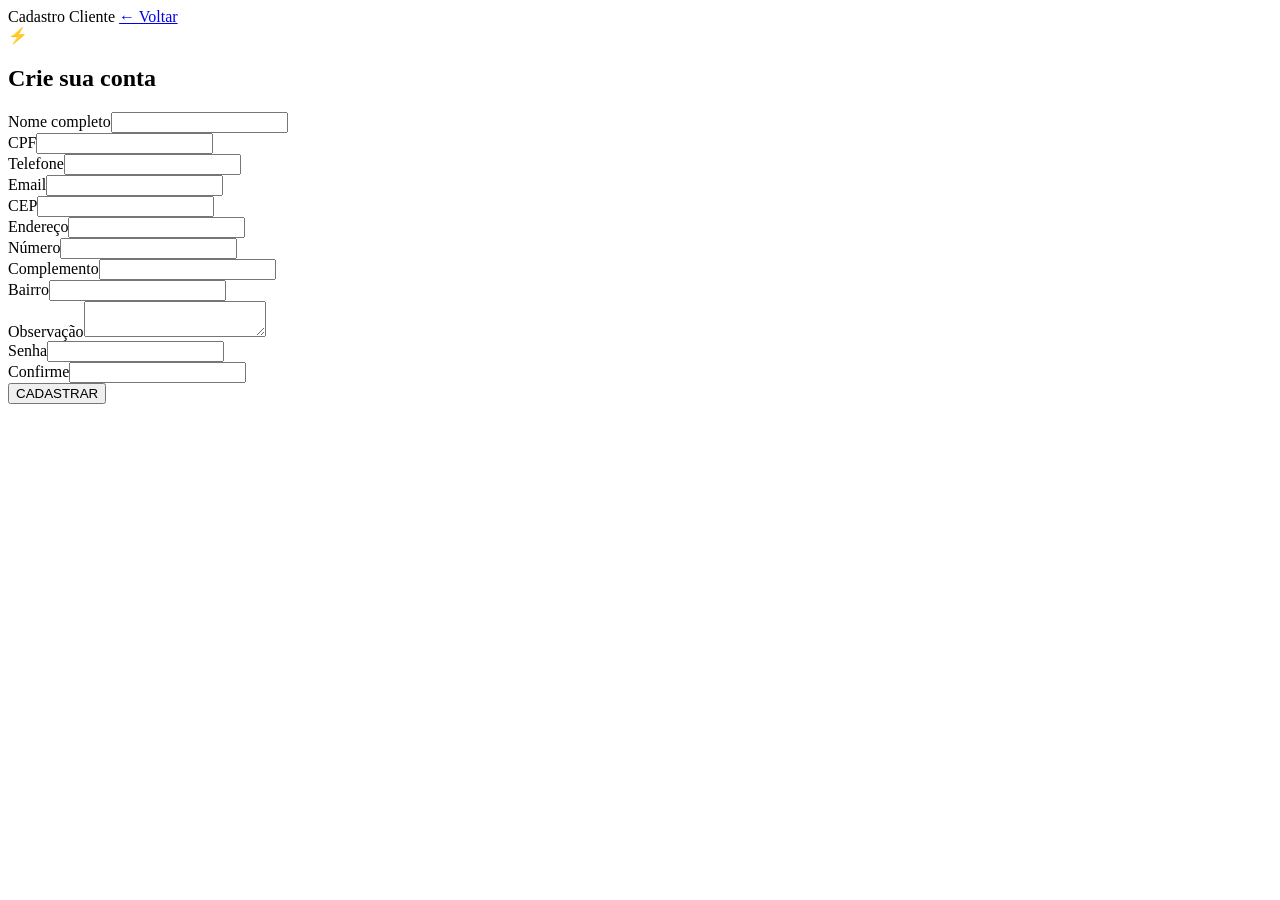
==== cadastro.html @ 3f5c271a "Create cadastro.html" ====
<!DOCTYPE html>
<html lang="pt-BR">
<head>
  <meta charset="UTF-8">
  <title>Cadastro - Thiago Pires</title>
  <meta name="viewport" content="width=device-width, initial-scale=1">
  <link rel="stylesheet" href="assets/css/style.css">
</head>
<body class="bg-gradient">
  <div class="app-container">
    <header class="top-bar">
      <span class="brand">Cadastro Cliente</span>
      <a href="index.html" class="link-button">← Voltar</a>
    </header>
    <main class="center-wrapper">
      <section class="card">
        <div class="card-header">
          <div class="icon-bolt">⚡</div>
          <h1>Crie sua conta</h1>
        </div>
        <form id="cadastroForm" class="card-body">
          <!-- Todos os campos que você pediu: nome, CPF, tel, email, CEP, etc. -->
          <div class="form-group"><label>Nome completo</label><input id="nome" required></div>
          <div class="form-group"><label>CPF</label><input id="cpf" required maxlength="14"></div>
          <div class="form-group"><label>Telefone</label><input id="telefone" required maxlength="15"></div>
          <div class="form-group"><label>Email</label><input id="email" type="email" required></div>
          <div class="form-group"><label>CEP</label><input id="cep" required maxlength="9"></div>
          <div class="form-group"><label>Endereço</label><input id="endereco" readonly></div>
          <div class="form-group"><label>Número</label><input id="numero" required></div>
          <div class="form-group"><label>Complemento</label><input id="complemento"></div>
          <div class="form-group"><label>Bairro</label><input id="bairro"></div>
          <div class="form-group"><label>Observação</label><textarea id="observacao"></textarea></div>
          <div class="form-group"><label>Senha</label><input id="senha" type="password" required minlength="6"></div>
          <div class="form-group"><label>Confirme</label><input id="senha2" type="password" required></div>
          <button type="submit" class="btn btn-primary full">CADASTRAR</button>
        </form>
      </section>
    </main>
  </div>
  <script src="assets/js/utils.js"></script>
  <script src="assets/js/api.js"></script>
  <script src="assets/js/auth.js"></script>
</body>
</html>
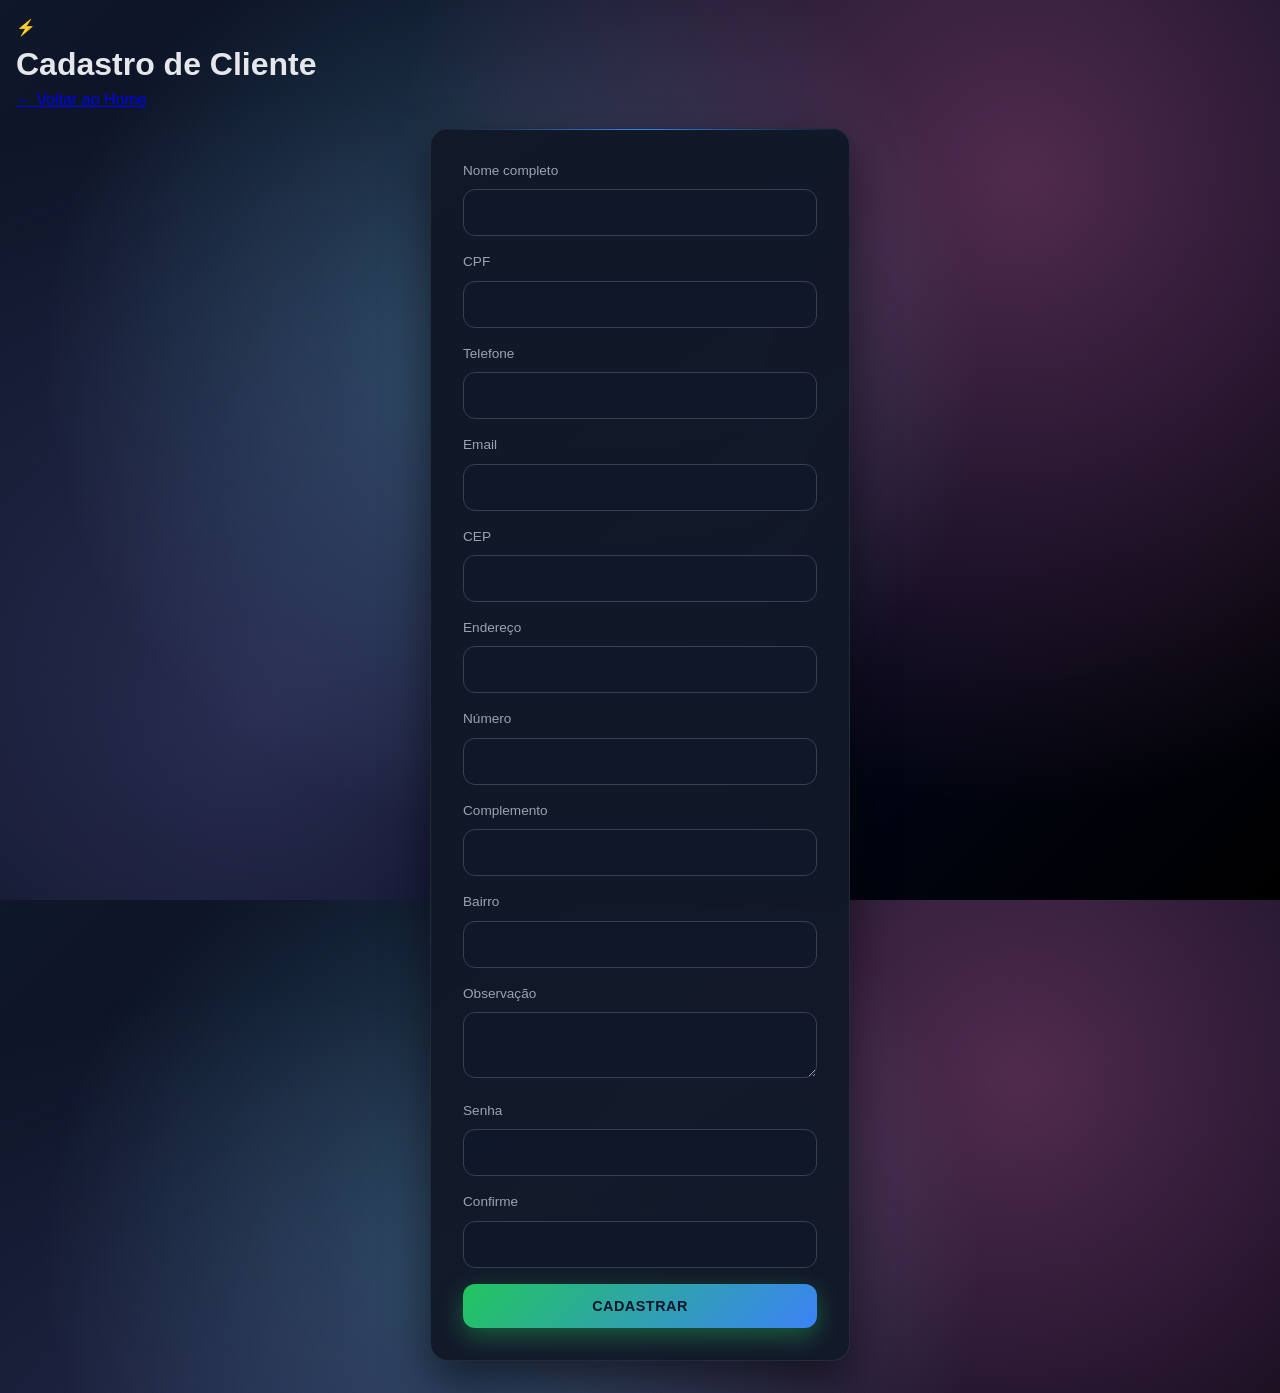
==== commit f231ee2b: "Update cadastro.html" ====
--- a/cadastro.html
+++ b/cadastro.html
@@ -1,3 +1,4 @@
+
 <!DOCTYPE html>
 <html lang="pt-BR">
 <head>
@@ -6,20 +7,20 @@
   <meta name="viewport" content="width=device-width, initial-scale=1">
   <link rel="stylesheet" href="assets/css/style.css">
 </head>
-<body class="bg-gradient">
+<body>
   <div class="app-container">
-    <header class="top-bar">
-      <span class="brand">Cadastro Cliente</span>
-      <a href="index.html" class="link-button">← Voltar</a>
+    <!-- HEADER CENTRALIZADO - TÍTULO + BOTÃO VOLTAR -->
+    <header class="cadastro-header">
+      <div class="header-content">
+        <div class="icon-bolt-large">⚡</div>
+        <h1 class="titulo-cadastro">Cadastro de Cliente</h1>
+        <a href="index.html" class="btn-voltar-home">← Voltar ao Home</a>
+      </div>
     </header>
+
     <main class="center-wrapper">
-      <section class="card">
-        <div class="card-header">
-          <div class="icon-bolt">⚡</div>
-          <h1>Crie sua conta</h1>
-        </div>
+      <section class="card cadastro-card">
         <form id="cadastroForm" class="card-body">
-          <!-- Todos os campos que você pediu: nome, CPF, tel, email, CEP, etc. -->
           <div class="form-group"><label>Nome completo</label><input id="nome" required></div>
           <div class="form-group"><label>CPF</label><input id="cpf" required maxlength="14"></div>
           <div class="form-group"><label>Telefone</label><input id="telefone" required maxlength="15"></div>
@@ -37,6 +38,7 @@
       </section>
     </main>
   </div>
+
   <script src="assets/js/utils.js"></script>
   <script src="assets/js/api.js"></script>
   <script src="assets/js/auth.js"></script>
--- a/assets/css/style.css
+++ b/assets/css/style.css
@@ -0,0 +1,942 @@
+/* Thiago Pires - Eletricista | CSS COMPLETO (Fundo corrigido - SEM BRANCO) */
+:root {
+  --bg-main: #050816;
+  --bg-card: #111827;
+  --bg-card-inner: #1f2937;
+  --accent-blue: #3b82f6;
+  --accent-green: #22c55e;
+  --accent-purple: #8b5cf6;
+  --text-primary: #e5e7eb;
+  --text-muted: #9ca3af;
+  --border-subtle: #374151;
+  --danger: #ef4444;
+  --success: #22c55e;
+  --shadow-soft: 0 20px 45px rgba(0, 0, 0, 0.55);
+  --shadow-glow: 0 0 30px rgba(34, 197, 94, 0.3);
+  --radius-lg: 18px;
+  --radius-md: 12px;
+  --transition: 0.2s cubic-bezier(0.4, 0, 0.2, 1);
+}
+
+* {
+  box-sizing: border-box;
+  margin: 0;
+  padding: 0;
+}
+
+html, body {
+  height: 100%;
+  font-family: -apple-system, BlinkMacSystemFont, 'SF Pro Display', 'Segoe UI', Roboto, sans-serif;
+  color: var(--text-primary);
+  line-height: 1.5;
+  background: none; /* Remove qualquer fundo branco */
+}
+
+/* FUNDO GRADIENTE ESCURO UNIFICADO - MESMO DO CADASTRO */
+body {
+  background: 
+    radial-gradient(circle at 20% 80%, rgba(120, 119, 198, 0.3) 0%, transparent 50%),
+    radial-gradient(circle at 80% 20%, rgba(255, 119, 198, 0.3) 0%, transparent 50%),
+    radial-gradient(circle at 40% 40%, rgba(120, 219, 255, 0.3) 0%, transparent 50%),
+    linear-gradient(135deg, #0f172a 0%, #020617 70%, #000 100%);
+  min-height: 100vh;
+}
+
+/* Remove bg-gradient da classe antiga */
+body.bg-gradient {
+  background: 
+    radial-gradient(circle at 20% 80%, rgba(120, 119, 198, 0.3) 0%, transparent 50%),
+    radial-gradient(circle at 80% 20%, rgba(255, 119, 198, 0.3) 0%, transparent 50%),
+    radial-gradient(circle at 40% 40%, rgba(120, 219, 255, 0.3) 0%, transparent 50%),
+    linear-gradient(135deg, #0f172a 0%, #020617 70%, #000 100%);
+  min-height: 100vh;
+}
+
+/* LAYOUT GERAL */
+.app-container {
+  min-height: 100vh;
+  display: flex;
+  flex-direction: column;
+  padding: 1rem;
+}
+
+.top-bar {
+  display: flex;
+  justify-content: space-between;
+  align-items: center;
+  margin-bottom: 2rem;
+  padding: 0.5rem 0;
+}
+
+.brand {
+  font-weight: 700;
+  font-size: 1.3rem;
+  background: linear-gradient(135deg, var(--accent-green), var(--accent-blue));
+  -webkit-background-clip: text;
+  -webkit-text-fill-color: transparent;
+  background-clip: text;
+}
+
+.subcode {
+  font-size: 0.8rem;
+  color: var(--text-muted);
+}
+
+.center-wrapper {
+  flex: 1;
+  display: flex;
+  align-items: center;
+  justify-content: center;
+  padding: 1rem 0;
+}
+
+/* CARDS */
+.card {
+  background: linear-gradient(145deg, var(--bg-card), rgba(17, 24, 39, 0.95));
+  backdrop-filter: blur(20px);
+  border: 1px solid rgba(55, 65, 81, 0.5);
+  border-radius: var(--radius-lg);
+  box-shadow: var(--shadow-soft);
+  padding: 2rem;
+  width: 100%;
+  max-width: 420px;
+  position: relative;
+  overflow: hidden;
+}
+
+.card::before {
+  content: '';
+  position: absolute;
+  top: 0;
+  left: 0;
+  right: 0;
+  height: 1px;
+  background: linear-gradient(90deg, transparent, var(--accent-blue), transparent);
+}
+
+.card.inner {
+  max-width: 100%;
+  margin-bottom: 1rem;
+}
+
+.card-header {
+  text-align: center;
+  margin-bottom: 1.5rem;
+}
+
+.icon-bolt {
+  width: 50px;
+  height: 50px;
+  margin: 0 auto 1rem;
+  border-radius: 50%;
+  display: flex;
+  align-items: center;
+  justify-content: center;
+  background: linear-gradient(135deg, var(--accent-green), var(--accent-blue));
+  box-shadow: var(--shadow-glow);
+  font-size: 1.5rem;
+  animation: boltPulse 2s infinite;
+}
+
+@keyframes boltPulse {
+  0%, 100% { transform: scale(1); }
+  50% { transform: scale(1.05); }
+}
+
+.card-header h1 {
+  font-size: 1.6rem;
+  font-weight: 700;
+  margin-bottom: 0.25rem;
+}
+
+/* FORMULÁRIOS */
+.form-group {
+  margin-bottom: 1rem;
+}
+
+.form-group label {
+  display: block;
+  font-size: 0.85rem;
+  font-weight: 500;
+  color: var(--text-muted);
+  margin-bottom: 0.5rem;
+}
+
+input, textarea, select {
+  width: 100%;
+  padding: 0.875rem 1rem;
+  background: rgba(15, 23, 42, 0.8);
+  border: 1.5px solid var(--border-subtle);
+  border-radius: var(--radius-md);
+  color: var(--text-primary);
+  font-size: 0.95rem;
+  transition: all var(--transition);
+}
+
+input:focus, textarea:focus {
+  outline: none;
+  border-color: var(--accent-blue);
+  box-shadow: 0 0 0 3px rgba(59, 130, 246, 0.1);
+  transform: translateY(-1px);
+  background: rgba(15, 23, 42, 0.95);
+}
+
+.input-with-icon {
+  display: flex;
+  align-items: center;
+  gap: 0.5rem;
+}
+
+.icon-button {
+  background: transparent;
+  border: none;
+  color: var(--text-muted);
+  cursor: pointer;
+  padding: 0.5rem;
+  border-radius: 50%;
+  transition: all var(--transition);
+}
+
+.icon-button:hover {
+  background: rgba(59, 130, 246, 0.1);
+  color: var(--accent-blue);
+}
+
+/* BOTÕES */
+.btn {
+  border: none;
+  border-radius: var(--radius-md);
+  padding: 0.875rem 1.25rem;
+  cursor: pointer;
+  font-weight: 600;
+  font-size: 0.9rem;
+  text-transform: uppercase;
+  letter-spacing: 0.5px;
+  transition: all var(--transition);
+  position: relative;
+  overflow: hidden;
+}
+
+.btn.full { width: 100%; }
+
+.btn-primary {
+  background: linear-gradient(135deg, var(--accent-green), var(--accent-blue));
+  color: #0f172a;
+  box-shadow: 0 8px 25px rgba(34, 197, 94, 0.4);
+}
+
+.btn-primary:hover {
+  transform: translateY(-2px);
+  box-shadow: 0 12px 35px rgba(34, 197, 94, 0.6);
+}
+
+.btn-primary:active {
+  transform: translateY(0);
+}
+
+.btn-outline {
+  background: transparent;
+  border: 1.5px solid var(--border-subtle);
+  color: var(--text-primary);
+}
+
+.btn-outline:hover {
+  background: rgba(15, 23, 42, 0.8);
+  border-color: var(--accent-blue);
+  color: var(--accent-blue);
+}
+
+.link-button {
+  background: none;
+  border: none;
+  color: var(--accent-blue);
+  cursor: pointer;
+  font-size: 0.8rem;
+  text-decoration: none;
+  padding: 0.25rem 0;
+}
+
+.link-button:hover {
+  color: var(--accent-purple);
+  text-decoration: underline;
+}
+
+/* LAYOUT PAINEL */
+.layout {
+  display: flex;
+  min-height: 100vh;
+  gap: 0;
+}
+
+.sidebar {
+  width: 260px;
+  background: rgba(17, 24, 39, 0.95);
+  backdrop-filter: blur(20px);
+  border-right: 1px solid var(--border-subtle);
+  padding: 1.5rem;
+  display: flex;
+  flex-direction: column;
+  position: sticky;
+  top: 0;
+  height: 100vh;
+  overflow-y: auto;
+}
+
+.sidebar-header {
+  margin-bottom: 2rem;
+  padding-bottom: 1rem;
+  border-bottom: 1px solid var(--border-subtle);
+}
+
+.sidebar-header .brand {
+  display: block;
+  font-size: 1.4rem;
+}
+
+.sidebar-header small {
+  color: var(--text-muted);
+  font-size: 0.8rem;
+}
+
+.sidebar-nav {
+  display: flex;
+  flex-direction: column;
+  gap: 0.5rem;
+  flex: 1;
+}
+
+.nav-item {
+  padding: 1rem;
+  border: none;
+  background: transparent;
+  color: var(--text-muted);
+  border-radius: var(--radius-md);
+  cursor: pointer;
+  text-align: left;
+  font-size: 0.95rem;
+  font-weight: 500;
+  transition: all var(--transition);
+  position: relative;
+}
+
+.nav-item:hover {
+  background: rgba(55, 65, 81, 0.5);
+  color: var(--text-primary);
+}
+
+.nav-item.active {
+  background: linear-gradient(135deg, var(--accent-blue), var(--accent-purple));
+  color: #0f172a;
+}
+
+.main {
+  flex: 1;
+  padding: 2rem;
+  overflow-y: auto;
+}
+
+.main-header {
+  display: flex;
+  justify-content: space-between;
+  align-items: center;
+  margin-bottom: 2rem;
+  padding-bottom: 1rem;
+  border-bottom: 1px solid var(--border-subtle);
+}
+
+/* SEÇÕES E GRID */
+.section {
+  display: none;
+}
+
+.section.visible {
+  display: block;
+}
+
+.grid-cards {
+  display: grid;
+  grid-template-columns: repeat(auto-fill, minmax(280px, 1fr));
+  gap: 1.5rem;
+}
+
+.card-list-item {
+  background: rgba(15, 23, 42, 0.8);
+  border: 1px solid var(--border-subtle);
+  border-radius: var(--radius-md);
+  padding: 1.5rem;
+  transition: all var(--transition);
+}
+
+.card-list-item:hover {
+  border-color: var(--accent-blue);
+  transform: translateY(-2px);
+  box-shadow: 0 10px 30px rgba(0, 0, 0, 0.3);
+}
+
+.card-list-item-header {
+  display: flex;
+  justify-content: space-between;
+  align-items: flex-start;
+  margin-bottom: 0.75rem;
+}
+
+.badge {
+  padding: 0.25rem 0.75rem;
+  border-radius: 9999px;
+  font-size: 0.75rem;
+  font-weight: 600;
+}
+
+.badge-success {
+  background: rgba(34, 197, 94, 0.2);
+  color: var(--success);
+  border: 1px solid rgba(34, 197, 94, 0.3);
+}
+
+.badge-muted {
+  background: rgba(156, 163, 175, 0.2);
+  color: var(--text-muted);
+}
+
+/* UTILITÁRIOS */
+.form-row {
+  display: flex;
+  gap: 1rem;
+  align-items: end;
+}
+
+.flex-1 { flex: 1; }
+
+.mt-2 { margin-top: 1rem; }
+
+.text-muted {
+  color: var(--text-muted);
+  font-size: 0.875rem;
+}
+
+.alert {
+  background: rgba(59, 130, 246, 0.1);
+  border: 1px solid rgba(59, 130, 246, 0.2);
+  border-radius: var(--radius-md);
+  padding: 1rem;
+  font-size: 0.875rem;
+  color: var(--accent-blue);
+}
+
+/* TABELAS */
+.table {
+  width: 100%;
+  border-collapse: collapse;
+  background: rgba(15, 23, 42, 0.8);
+  border-radius: var(--radius-md);
+  overflow: hidden;
+  font-size: 0.875rem;
+}
+
+.table th {
+  background: var(--bg-card-inner);
+  padding: 1rem 0.75rem;
+  text-align: left;
+  font-weight: 600;
+  color: var(--text-muted);
+  font-size: 0.8rem;
+  text-transform: uppercase;
+  letter-spacing: 0.5px;
+}
+
+.table td {
+  padding: 1rem 0.75rem;
+  border-bottom: 1px solid var(--border-subtle);
+}
+
+.table tr:hover {
+  background: rgba(55, 65, 81, 0.3);
+}
+
+/* CHECKBOX */
+.checkbox {
+  display: flex;
+  align-items: center;
+  gap: 0.5rem;
+  font-size: 0.875rem;
+  cursor: pointer;
+}
+
+.checkbox input[type="checkbox"] {
+  width: 18px;
+  height: 18px;
+  accent-color: var(--accent-blue);
+}
+
+/* DIVIDER ORIGINAL */
+.divider {
+  display: flex;
+  align-items: center;
+  gap: 1rem;
+  margin: 1.5rem 0;
+  color: var(--text-muted);
+}
+
+.divider::before,
+.divider::after {
+  flex: 1;
+  height: 1px;
+  background: linear-gradient(90deg, transparent, var(--border-subtle), transparent);
+}
+
+/* RESPONSIVO */
+@media (max-width: 1024px) {
+  .layout { flex-direction: column; }
+  .sidebar {
+    width: 100%;
+    height: auto;
+    flex-direction: row;
+    overflow-x: auto;
+    padding: 1rem;
+  }
+  .sidebar-nav { flex-direction: row; gap: 0.5rem; }
+  .nav-item {
+    flex: 1;
+    white-space: nowrap;
+    text-align: center;
+    padding: 0.75rem;
+  }
+  .main { padding: 1.5rem; }
+}
+
+@media (max-width: 768px) {
+  .app-container { padding: 0.75rem; }
+  .card { padding: 1.5rem; margin: 0.5rem; }
+  .main { padding: 1rem; }
+  .form-row { flex-direction: column; }
+  .grid-cards { grid-template-columns: 1fr; }
+}
+
+@media (max-width: 480px) {
+  .top-bar { flex-direction: column; gap: 0.5rem; text-align: center; }
+}
+
+/* ========================================
+   NEON MINIMALIST - ADIÇÕES PARA INDEX.HTML
+   ======================================== */
+.login-container {
+  width: 100%;
+  max-width: 400px;
+  position: relative;
+  z-index: 10;
+  margin: 0 auto;
+  padding: 20px;
+  min-height: 100vh;
+  display: flex;
+  align-items: center;
+  justify-content: center;
+}
+
+.login-card {
+  background: #151520;
+  border: 1px solid #2a2a35;
+  border-radius: 16px;
+  padding: 40px;
+  box-shadow: 
+    0 20px 40px rgba(0, 0, 0, 0.3),
+    0 0 0 1px rgba(255, 255, 255, 0.05);
+  position: relative;
+  backdrop-filter: blur(20px);
+  transition: all 0.3s cubic-bezier(0.4, 0, 0.2, 1);
+  max-width: 400px;
+  margin: 0 auto;
+}
+
+.login-card::before {
+  content: '';
+  position: absolute;
+  top: 0;
+  left: 0;
+  right: 0;
+  height: 1px;
+  background: linear-gradient(90deg, transparent, #00ff88, transparent);
+  opacity: 0;
+  transition: opacity 0.3s;
+}
+
+.login-card:hover::before { opacity: 1; }
+
+.login-card:hover {
+  box-shadow: 
+    0 20px 60px rgba(0, 0, 0, 0.4),
+    0 0 0 1px rgba(0, 255, 136, 0.1),
+    0 0 40px rgba(0, 255, 136, 0.1);
+  transform: translateY(-2px);
+}
+
+.login-header {
+  text-align: center;
+  margin-bottom: 40px;
+}
+
+.logo-icon {
+  font-size: 2.5rem;
+  margin-bottom: 16px;
+  background: linear-gradient(135deg, #00ff88, #0099ff);
+  -webkit-background-clip: text;
+  background-clip: text;
+  -webkit-text-fill-color: transparent;
+  filter: drop-shadow(0 0 20px rgba(0, 255, 136, 0.3));
+  animation: pulse 2s ease-in-out infinite alternate;
+}
+
+.login-header h2 {
+  color: #ffffff;
+  font-size: 2rem;
+  font-weight: 600;
+  margin-bottom: 8px;
+  letter-spacing: -0.02em;
+}
+
+.login-header p {
+  color: #a0a0b0;
+  font-size: 16px;
+  font-weight: 400;
+}
+
+.input-wrapper {
+  position: relative;
+  margin-bottom: 24px;
+}
+
+.input-wrapper input {
+  width: 100%;
+  background: #1a1a25;
+  border: 1px solid #2a2a35;
+  border-radius: 6px;
+  padding: 24px 16px;
+  color: #ffffff;
+  font-size: 16px;
+  font-weight: 400;
+  transition: all 0.3s cubic-bezier(0.4, 0, 0.2, 1);
+  outline: none;
+}
+
+.input-wrapper input:focus {
+  border-color: #00ff88;
+  background: rgba(26, 26, 37, 0.8);
+  box-shadow: 
+    0 0 0 3px rgba(0, 255, 136, 0.1),
+    0 4px 20px rgba(0, 255, 136, 0.1);
+}
+
+.input-wrapper label {
+  position: absolute;
+  left: 16px;
+  top: 24px;
+  color: #a0a0b0;
+  font-size: 16px;
+  font-weight: 400;
+  transition: all 0.3s cubic-bezier(0.4, 0, 0.2, 1);
+  pointer-events: none;
+  transform-origin: left top;
+}
+
+.input-wrapper input:focus + label,
+.input-wrapper input:valid + label,
+.input-wrapper input.has-value + label {
+  transform: translateY(-32px) translateX(4px) scale(0.85);
+  color: #00ff88;
+  font-weight: 500;
+}
+
+.input-line {
+  position: absolute;
+  bottom: 0;
+  left: 50%;
+  width: 0;
+  height: 2px;
+  background: linear-gradient(90deg, #00ff88, #0099ff);
+  transition: all 0.3s cubic-bezier(0.4, 0, 0.2, 1);
+  transform: translateX(-50%);
+  border-radius: 2px;
+}
+
+.input-wrapper input:focus ~ .input-line {
+  width: 100%;
+}
+
+.password-wrapper input {
+  padding-right: 50px;
+}
+
+.password-toggle {
+  position: absolute;
+  right: 16px;
+  top: 50%;
+  transform: translateY(-50%);
+  background: none;
+  border: none;
+  cursor: pointer;
+  padding: 8px;
+  color: #a0a0b0;
+  transition: all 0.3s cubic-bezier(0.4, 0, 0.2, 1);
+  border-radius: 6px;
+}
+
+.password-toggle:hover {
+  color: #00ff88;
+  background: rgba(0, 255, 136, 0.1);
+}
+
+.toggle-icon {
+  display: block;
+  width: 20px;
+  height: 20px;
+  background-size: contain;
+  background-repeat: no-repeat;
+  background-position: center;
+  transition: all 0.3s cubic-bezier(0.4, 0, 0.2, 1);
+}
+
+.login-btn {
+  width: 100%;
+  background: linear-gradient(135deg, #00ff88, #0099ff);
+  border: none;
+  border-radius: 6px;
+  padding: 24px 32px;
+  color: #0a0a0f;
+  font-size: 16px;
+  font-weight: 600;
+  cursor: pointer;
+  transition: all 0.3s cubic-bezier(0.4, 0, 0.2, 1);
+  position: relative;
+  overflow: hidden;
+  margin-bottom: 24px;
+  text-transform: uppercase;
+  letter-spacing: 0.05em;
+}
+
+.login-btn .btn-glow {
+  position: absolute;
+  top: 0;
+  left: -100%;
+  width: 100%;
+  height: 100%;
+  background: linear-gradient(90deg, transparent, rgba(255, 255, 255, 0.3), transparent);
+  transition: left 0.5s cubic-bezier(0.4, 0, 0.2, 1);
+}
+
+.login-btn:hover .btn-glow {
+  left: 100%;
+}
+
+.login-btn:hover {
+  transform: translateY(-1px);
+  box-shadow: 
+    0 10px 30px rgba(0, 255, 136, 0.3),
+    0 0 40px rgba(0, 255, 136, 0.2);
+}
+
+.login-btn:active {
+  transform: translateY(0);
+}
+
+.login-btn.loading {
+  pointer-events: none;
+}
+
+.btn-text {
+  transition: opacity 0.3s ease;
+}
+
+.btn-loader {
+  position: absolute;
+  top: 50%;
+  left: 50%;
+  transform: translate(-50%, -50%);
+  width: 20px;
+  height: 20px;
+  border: 2px solid transparent;
+  border-top: 2px solid #0a0a0f;
+  border-radius: 50%;
+  opacity: 0;
+  animation: spin 1s linear infinite;
+  transition: opacity 0.3s ease;
+}
+
+.login-btn.loading .btn-text {
+  opacity: 0;
+}
+
+.login-btn.loading .btn-loader {
+  opacity: 1;
+}
+
+.divider.neon-divider {
+  text-align: center;
+  margin: 32px 0 24px;
+  position: relative;
+}
+
+.divider.neon-divider::before {
+  content: '';
+  position: absolute;
+  top: 50%;
+  left: 0;
+  right: 0;
+  height: 1px;
+  background: linear-gradient(90deg, transparent, #2a2a35, transparent);
+  transform: translateY(-50%);
+}
+
+.divider.neon-divider span {
+  background: #151520;
+  color: #a0a0b0;
+  padding: 0 24px;
+  font-size: 14px;
+  text-transform: uppercase;
+  letter-spacing: 0.1em;
+  position: relative;
+  z-index: 1;
+}
+
+.signup-link {
+  text-align: center;
+}
+
+.signup-link p {
+  color: #a0a0b0;
+  font-size: 14px;
+}
+
+.signup-link a {
+  color: #00ff88;
+  text-decoration: none;
+  font-weight: 500;
+  transition: all 0.3s cubic-bezier(0.4, 0, 0.2, 1);
+}
+
+.signup-link a:hover {
+  color: #0099ff;
+  text-shadow: 0 0 10px rgba(0, 153, 255, 0.5);
+}
+
+.success-message {
+  display: none;
+  text-align: center;
+  padding: 40px 24px;
+  opacity: 0;
+  transform: translateY(20px);
+  transition: all 0.5s cubic-bezier(0.4, 0, 0.2, 1);
+}
+
+.success-message.show {
+  display: block;
+  opacity: 1;
+  transform: translateY(0);
+}
+
+.success-icon {
+  width: 60px;
+  height: 60px;
+  background: linear-gradient(135deg, #00ff88, #0099ff);
+  border-radius: 50%;
+  display: flex;
+  align-items: center;
+  justify-content: center;
+  font-size: 24px;
+  color: #0a0a0f;
+  margin: 0 auto 24px;
+  animation: successPulse 0.6s cubic-bezier(0.68, -0.55, 0.265, 1.55);
+  box-shadow: 0 0 30px rgba(0, 255, 136, 0.5);
+}
+
+.success-message h3 {
+  color: #ffffff;
+  font-size: 1.5rem;
+  margin-bottom: 8px;
+}
+
+.success-message p {
+  color: #a0a0b0;
+  font-size: 16px;
+}
+
+.background-effects {
+  position: fixed;
+  top: 0;
+  left: 0;
+  width: 100%;
+  height: 100%;
+  pointer-events: none;
+  z-index: 1;
+}
+
+.glow-orb {
+  position: absolute;
+  border-radius: 50%;
+  background: radial-gradient(circle, rgba(0, 255, 136, 0.1), transparent 70%);
+  animation: float 6s ease-in-out infinite;
+}
+
+.glow-orb-1 {
+  width: 300px;
+  height: 300px;
+  top: 10%;
+  left: -10%;
+  background: radial-gradient(circle, rgba(0, 255, 136, 0.08), transparent 70%);
+  animation-delay: 0s;
+}
+
+.glow-orb-2 {
+  width: 200px;
+  height: 200px;
+  top: 60%;
+  right: -5%;
+  background: radial-gradient(circle, rgba(0, 153, 255, 0.06), transparent 70%);
+  animation-delay: -2s;
+}
+
+.glow-orb-3 {
+  width: 150px;
+  height: 150px;
+  bottom: 20%;
+  left: 10%;
+  background: radial-gradient(circle, rgba(255, 0, 128, 0.04), transparent 70%);
+  animation-delay: -4s;
+}
+
+/* ANIMAÇÕES NEON */
+@keyframes pulse {
+  from { filter: drop-shadow(0 0 20px rgba(0, 255, 136, 0.3)); }
+  to { filter: drop-shadow(0 0 30px rgba(0, 255, 136, 0.6)); }
+}
+
+@keyframes float {
+  0%, 100% { transform: translateY(0px) translateX(0px); }
+  33% { transform: translateY(-20px) translateX(10px); }
+  66% { transform: translateY(10px) translateX(-10px); }
+}
+
+@keyframes spin {
+  0% { transform: translate(-50%, -50%) rotate(0deg); }
+  100% { transform: translate(-50%, -50%) rotate(360deg); }
+}
+
+@keyframes shake {
+  0%, 100% { transform: translateX(0); }
+  25% { transform: translateX(-5px); }
+  75% { transform: translateX(5px); }
+}
+
+@keyframes successPulse {
+  0% { transform: scale(0); }
+  50% { transform: scale(1.1); }
+  100% { transform: scale(1); }
+}
+
+/* RESPONSIVO NEON */
+@media (max-width: 480px) {
+  .login-container { padding: 10px; }
+  .login-card { padding: 24px; margin: 10px; }
+  .login-header h2 { font-size: 1.75rem; }
+  .input-wrapper input { padding: 16px; }
+  .password-wrapper input { padding-right: 45px; }
+  .glow-orb { opacity: 0.5; }
+}
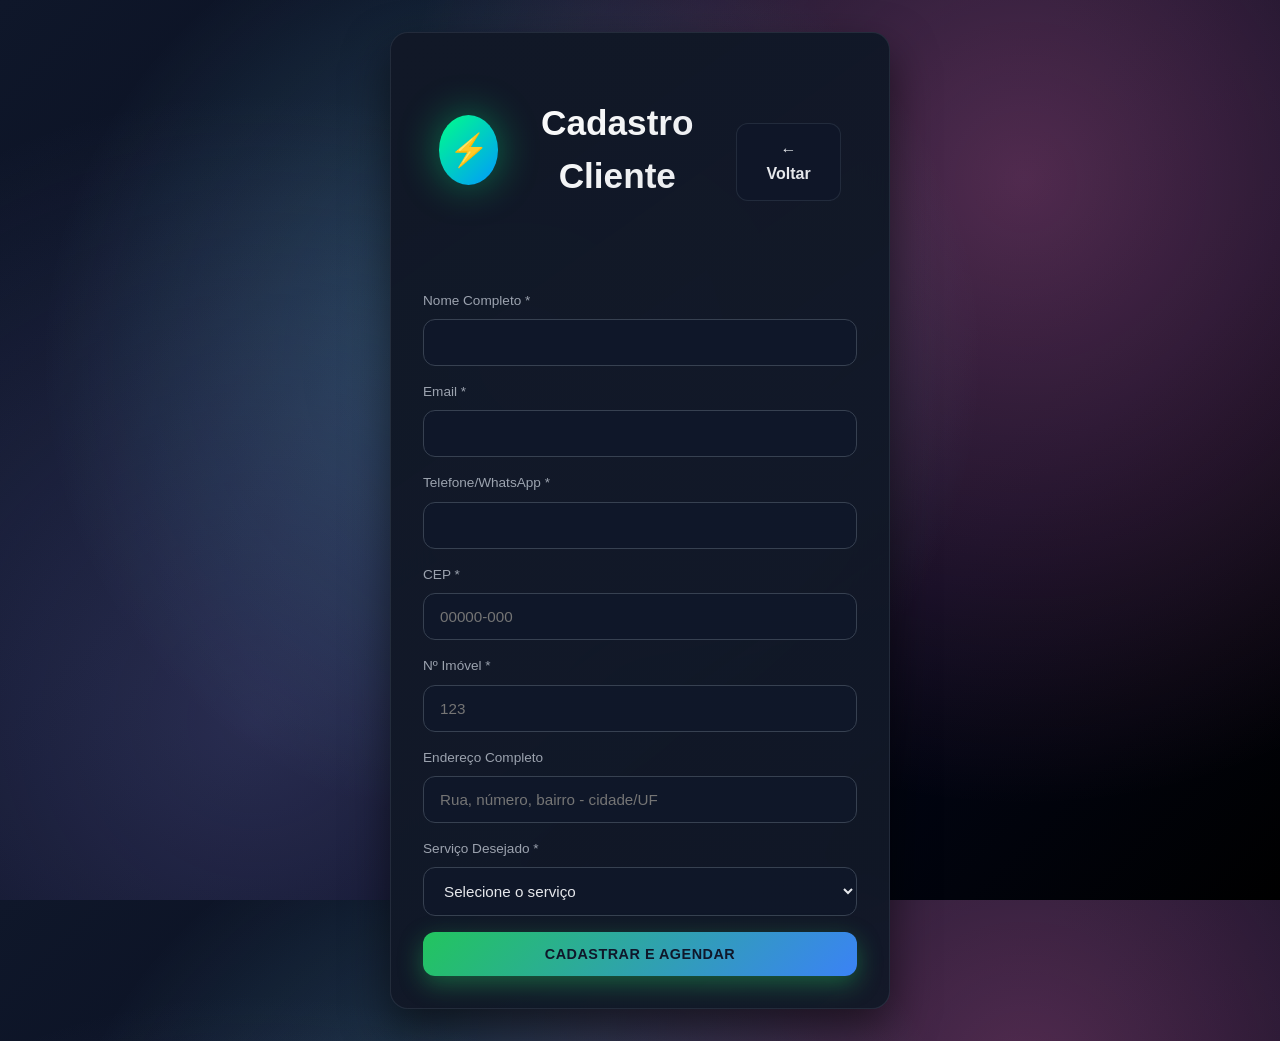
==== commit 63777211: "Update cadastro.html" ====
--- a/cadastro.html
+++ b/cadastro.html
@@ -1,46 +1,144 @@
-
 <!DOCTYPE html>
 <html lang="pt-BR">
 <head>
   <meta charset="UTF-8">
+  <meta name="viewport" content="width=device-width, initial-scale=1.0">
   <title>Cadastro - Thiago Pires</title>
-  <meta name="viewport" content="width=device-width, initial-scale=1">
   <link rel="stylesheet" href="assets/css/style.css">
 </head>
 <body>
   <div class="app-container">
-    <!-- HEADER CENTRALIZADO - TÍTULO + BOTÃO VOLTAR -->
-    <header class="cadastro-header">
-      <div class="header-content">
-        <div class="icon-bolt-large">⚡</div>
-        <h1 class="titulo-cadastro">Cadastro de Cliente</h1>
-        <a href="index.html" class="btn-voltar-home">← Voltar ao Home</a>
+    <div class="center-wrapper">
+      <div class="card cadastro-card">
+        <div class="cadastro-header">
+          <div class="icon-bolt-large">⚡</div>
+          <h1 class="titulo-cadastro">Cadastro Cliente</h1>
+          <a href="index.html" class="btn-voltar-home">← Voltar</a>
+        </div>
+
+        <form id="cadastroForm">
+          <!-- DADOS PESSOAIS -->
+          <div class="form-group">
+            <label>Nome Completo *</label>
+            <input type="text" name="nome" required>
+          </div>
+
+          <div class="form-group">
+            <label>Email *</label>
+            <input type="email" name="email" required>
+          </div>
+
+          <div class="form-group">
+            <label>Telefone/WhatsApp *</label>
+            <input type="tel" name="telefone" required>
+          </div>
+
+          <!-- ENDEREÇO -->
+          <div class="form-group">
+            <label>CEP *</label>
+            <input type="text" id="cep" name="cep" placeholder="00000-000" maxlength="9" required>
+          </div>
+
+          <div class="form-group">
+            <label>Nº Imóvel *</label>
+            <input type="text" id="numero" name="numero" placeholder="123" required>
+          </div>
+
+          <div class="form-group">
+            <label>Endereço Completo</label>
+            <input type="text" id="endereco" name="endereco" placeholder="Rua, número, bairro - cidade/UF" readonly>
+          </div>
+
+          <div class="form-group">
+            <label>Serviço Desejado *</label>
+            <select name="servico" required>
+              <option value="">Selecione o serviço</option>
+              <option value="instalacao">Instalação Elétrica Completa</option>
+              <option value="manutencao">Manutenção Predial</option>
+              <option value="reparo">Reparos Elétricos</option>
+              <option value="quadro">Quadro de Distribuição</option>
+              <option value="iluminacao">Iluminação LED</option>
+            </select>
+          </div>
+
+          <button type="submit" class="btn btn-primary full">Cadastrar e Agendar</button>
+        </form>
       </div>
-    </header>
-
-    <main class="center-wrapper">
-      <section class="card cadastro-card">
-        <form id="cadastroForm" class="card-body">
-          <div class="form-group"><label>Nome completo</label><input id="nome" required></div>
-          <div class="form-group"><label>CPF</label><input id="cpf" required maxlength="14"></div>
-          <div class="form-group"><label>Telefone</label><input id="telefone" required maxlength="15"></div>
-          <div class="form-group"><label>Email</label><input id="email" type="email" required></div>
-          <div class="form-group"><label>CEP</label><input id="cep" required maxlength="9"></div>
-          <div class="form-group"><label>Endereço</label><input id="endereco" readonly></div>
-          <div class="form-group"><label>Número</label><input id="numero" required></div>
-          <div class="form-group"><label>Complemento</label><input id="complemento"></div>
-          <div class="form-group"><label>Bairro</label><input id="bairro"></div>
-          <div class="form-group"><label>Observação</label><textarea id="observacao"></textarea></div>
-          <div class="form-group"><label>Senha</label><input id="senha" type="password" required minlength="6"></div>
-          <div class="form-group"><label>Confirme</label><input id="senha2" type="password" required></div>
-          <button type="submit" class="btn btn-primary full">CADASTRAR</button>
-        </form>
-      </section>
-    </main>
+    </div>
   </div>
 
-  <script src="assets/js/utils.js"></script>
-  <script src="assets/js/api.js"></script>
-  <script src="assets/js/auth.js"></script>
+  <script>
+    // ✅ VIA CEP API AUTOMÁTICA
+    document.getElementById('cep').addEventListener('blur', function() {
+      const cep = this.value.replace(/D/g, '');
+      
+      if (cep.length === 8) {
+        // Formatar CEP visualmente
+        this.value = cep.replace(/(d{5})(d{3})/, '$1-$2');
+        
+        // Buscar endereço
+        fetch(`https://viacep.com.br/ws/${cep}/json/`)
+          .then(response => response.json())
+          .then(data => {
+            if (!data.erro) {
+              // Preencher endereço AUTOMATICAMENTE
+              document.getElementById('endereco').value = `${data.logradouro}, ${data.bairro} - ${data.localidade}/${data.uf}`;
+              
+              // PULAR para número
+              document.getElementById('numero').focus();
+              
+              // Campo readonly fica "escuro" (visual de preenchido)
+              document.getElementById('endereco').style.background = 'rgba(34, 197, 94, 0.1)';
+              document.getElementById('endereco').style.borderColor = 'rgba(34, 197, 94, 0.5)';
+            } else {
+              alert('CEP não encontrado! Verifique o número.');
+              document.getElementById('endereco').value = '';
+            }
+          })
+          .catch(() => {
+            alert('Erro ao buscar CEP. Verifique sua conexão.');
+            document.getElementById('endereco').value = '';
+          });
+      }
+    });
+
+    // Máscara CEP (99999-999)
+    document.getElementById('cep').addEventListener('input', function(e) {
+      let value = e.target.value.replace(/D/g, '');
+      value = value.replace(/(d{5})(d{3})/, '$1-$2');
+      e.target.value = value;
+    });
+
+    // Submit formulário
+    document.getElementById('cadastroForm').addEventListener('submit', function(e) {
+      e.preventDefault();
+      
+      const formData = new FormData(this);
+      const dados = Object.fromEntries(formData);
+      
+      if (!dados.endereco) {
+        alert('Preencha o CEP primeiro!');
+        return;
+      }
+      
+      // Simular salvamento
+      alert('✅ Cadastro realizado!
+
+' + 
+            '📱 Thiago entrará em contato via WhatsApp
+' +
+            '📅 Para confirmar o agendamento
+
+' +
+            `👤 ${dados.nome}
+` +
+            `📍 ${dados.endereco}, ${dados.numero}
+` +
+            `💡 ${dados.servico}`);
+      
+      // Redirecionar para sucesso ou home
+      window.location.href = 'index.html';
+    });
+  </script>
 </body>
 </html>
--- a/assets/css/style.css
+++ b/assets/css/style.css
@@ -1,4 +1,4 @@
-/* Thiago Pires - Eletricista | CSS COMPLETO (Fundo corrigido - SEM BRANCO) */
+/* Thiago Pires - Eletricista | CSS COMPLETO FINAL (CONFIG + MOBILE PERFEITO) */
 :root {
   --bg-main: #050816;
   --bg-card: #111827;
@@ -29,10 +29,10 @@
   font-family: -apple-system, BlinkMacSystemFont, 'SF Pro Display', 'Segoe UI', Roboto, sans-serif;
   color: var(--text-primary);
   line-height: 1.5;
-  background: none; /* Remove qualquer fundo branco */
-}
-
-/* FUNDO GRADIENTE ESCURO UNIFICADO - MESMO DO CADASTRO */
+  background: none;
+}
+
+/* FUNDO GRADIENTE */
 body {
   background: 
     radial-gradient(circle at 20% 80%, rgba(120, 119, 198, 0.3) 0%, transparent 50%),
@@ -42,53 +42,13 @@
   min-height: 100vh;
 }
 
-/* Remove bg-gradient da classe antiga */
-body.bg-gradient {
-  background: 
-    radial-gradient(circle at 20% 80%, rgba(120, 119, 198, 0.3) 0%, transparent 50%),
-    radial-gradient(circle at 80% 20%, rgba(255, 119, 198, 0.3) 0%, transparent 50%),
-    radial-gradient(circle at 40% 40%, rgba(120, 219, 255, 0.3) 0%, transparent 50%),
-    linear-gradient(135deg, #0f172a 0%, #020617 70%, #000 100%);
+/* LAYOUTS */
+.app-container, .center-wrapper, .layout {
   min-height: 100vh;
-}
-
-/* LAYOUT GERAL */
-.app-container {
-  min-height: 100vh;
-  display: flex;
-  flex-direction: column;
-  padding: 1rem;
-}
-
-.top-bar {
-  display: flex;
-  justify-content: space-between;
-  align-items: center;
-  margin-bottom: 2rem;
-  padding: 0.5rem 0;
-}
-
-.brand {
-  font-weight: 700;
-  font-size: 1.3rem;
-  background: linear-gradient(135deg, var(--accent-green), var(--accent-blue));
-  -webkit-background-clip: text;
-  -webkit-text-fill-color: transparent;
-  background-clip: text;
-}
-
-.subcode {
-  font-size: 0.8rem;
-  color: var(--text-muted);
-}
-
-.center-wrapper {
-  flex: 1;
-  display: flex;
-  align-items: center;
-  justify-content: center;
-  padding: 1rem 0;
-}
+  display: flex;
+}
+
+.app-container, .center-wrapper { flex-direction: column; padding: 1rem; justify-content: center; align-items: center; }
 
 /* CARDS */
 .card {
@@ -104,37 +64,29 @@
   overflow: hidden;
 }
 
-.card::before {
-  content: '';
-  position: absolute;
-  top: 0;
-  left: 0;
-  right: 0;
-  height: 1px;
-  background: linear-gradient(90deg, transparent, var(--accent-blue), transparent);
-}
-
-.card.inner {
-  max-width: 100%;
-  margin-bottom: 1rem;
-}
-
-.card-header {
+.cadastro-card { max-width: 500px; }
+
+/* CADASTRO HEADER */
+.cadastro-header {
+  display: flex;
+  justify-content: center;
+  align-items: center;
+  padding: 2rem 1rem;
+  margin-bottom: 2rem;
   text-align: center;
-  margin-bottom: 1.5rem;
-}
-
-.icon-bolt {
-  width: 50px;
-  height: 50px;
-  margin: 0 auto 1rem;
+}
+
+.icon-bolt-large {
+  width: 70px;
+  height: 70px;
+  margin: 0 auto 1.5rem;
   border-radius: 50%;
   display: flex;
   align-items: center;
   justify-content: center;
-  background: linear-gradient(135deg, var(--accent-green), var(--accent-blue));
-  box-shadow: var(--shadow-glow);
-  font-size: 1.5rem;
+  background: linear-gradient(135deg, #00ff88, #0099ff);
+  box-shadow: 0 0 40px rgba(0, 255, 136, 0.4);
+  font-size: 2rem;
   animation: boltPulse 2s infinite;
 }
 
@@ -143,10 +95,34 @@
   50% { transform: scale(1.05); }
 }
 
-.card-header h1 {
-  font-size: 1.6rem;
+.titulo-cadastro {
+  font-size: 2.2rem;
   font-weight: 700;
-  margin-bottom: 0.25rem;
+  background: linear-gradient(135deg, #ffffff, #e5e7eb);
+  -webkit-background-clip: text;
+  background-clip: text;
+  -webkit-text-fill-color: transparent;
+  margin-bottom: 1.5rem;
+}
+
+.btn-voltar-home {
+  display: inline-flex;
+  align-items: center;
+  gap: 0.5rem;
+  background: rgba(15, 23, 42, 0.8);
+  border: 1.5px solid rgba(55, 65, 81, 0.5);
+  color: var(--text-primary);
+  padding: 0.875rem 1.5rem;
+  border-radius: var(--radius-md);
+  text-decoration: none;
+  font-weight: 600;
+  transition: all var(--transition);
+}
+
+.btn-voltar-home:hover {
+  background: rgba(59, 130, 246, 0.1);
+  border-color: var(--accent-blue);
+  transform: translateY(-2px);
 }
 
 /* FORMULÁRIOS */
@@ -173,33 +149,11 @@
   transition: all var(--transition);
 }
 
-input:focus, textarea:focus {
+input:focus, textarea:focus, select:focus {
   outline: none;
   border-color: var(--accent-blue);
   box-shadow: 0 0 0 3px rgba(59, 130, 246, 0.1);
-  transform: translateY(-1px);
   background: rgba(15, 23, 42, 0.95);
-}
-
-.input-with-icon {
-  display: flex;
-  align-items: center;
-  gap: 0.5rem;
-}
-
-.icon-button {
-  background: transparent;
-  border: none;
-  color: var(--text-muted);
-  cursor: pointer;
-  padding: 0.5rem;
-  border-radius: 50%;
-  transition: all var(--transition);
-}
-
-.icon-button:hover {
-  background: rgba(59, 130, 246, 0.1);
-  color: var(--accent-blue);
 }
 
 /* BOTÕES */
@@ -213,61 +167,146 @@
   text-transform: uppercase;
   letter-spacing: 0.5px;
   transition: all var(--transition);
-  position: relative;
-  overflow: hidden;
 }
 
 .btn.full { width: 100%; }
-
 .btn-primary {
   background: linear-gradient(135deg, var(--accent-green), var(--accent-blue));
   color: #0f172a;
   box-shadow: 0 8px 25px rgba(34, 197, 94, 0.4);
 }
 
-.btn-primary:hover {
-  transform: translateY(-2px);
-  box-shadow: 0 12px 35px rgba(34, 197, 94, 0.6);
-}
-
-.btn-primary:active {
-  transform: translateY(0);
-}
-
-.btn-outline {
-  background: transparent;
-  border: 1.5px solid var(--border-subtle);
-  color: var(--text-primary);
-}
-
-.btn-outline:hover {
-  background: rgba(15, 23, 42, 0.8);
-  border-color: var(--accent-blue);
-  color: var(--accent-blue);
-}
-
-.link-button {
+.btn-primary:hover { transform: translateY(-2px); box-shadow: 0 12px 35px rgba(34, 197, 94, 0.6); }
+
+/* LOGIN NEON */
+.login-container {
+  width: 100%;
+  max-width: 400px;
+  margin: 0 auto;
+  padding: 20px;
+  min-height: 100vh;
+  display: flex;
+  align-items: center;
+  justify-content: center;
+}
+
+.login-card {
+  background: #151520;
+  border: 1px solid #2a2a35;
+  border-radius: 16px;
+  padding: 40px;
+  box-shadow: 0 20px 40px rgba(0, 0, 0, 0.3);
+  backdrop-filter: blur(20px);
+  max-width: 400px;
+  transition: all 0.3s;
+}
+
+.login-card:hover { box-shadow: 0 20px 60px rgba(0, 0, 0, 0.4), 0 0 40px rgba(0, 255, 136, 0.1); transform: translateY(-2px); }
+
+.login-header { text-align: center; margin-bottom: 40px; }
+.logo-icon {
+  font-size: 2.5rem;
+  margin-bottom: 16px;
+  background: linear-gradient(135deg, #00ff88, #0099ff);
+  -webkit-background-clip: text;
+  background-clip: text;
+  -webkit-text-fill-color: transparent;
+  filter: drop-shadow(0 0 20px rgba(0, 255, 136, 0.3));
+  animation: pulse 2s ease-in-out infinite alternate;
+}
+
+.login-header h2 { color: #ffffff; font-size: 2rem; font-weight: 600; margin-bottom: 8px; }
+.login-header p { color: #a0a0b0; font-size: 16px; }
+
+.input-wrapper { position: relative; margin-bottom: 12px; }
+.input-wrapper input {
+  width: 100%;
+  background: #1a1a25;
+  border: 1px solid #2a2a35;
+  border-radius: 6px;
+  padding: 24px 16px;
+  color: #ffffff;
+  font-size: 16px;
+  transition: all 0.3s;
+  outline: none;
+}
+
+.input-wrapper input:focus {
+  border-color: #00ff88;
+  background: rgba(26, 26, 37, 0.8);
+  box-shadow: 0 0 0 3px rgba(0, 255, 136, 0.1);
+}
+
+.input-wrapper label {
+  position: absolute;
+  left: 16px;
+  top: 24px;
+  color: #a0a0b0;
+  font-size: 16px;
+  transition: all 0.3s;
+  pointer-events: none;
+}
+
+.input-wrapper input:focus + label, .input-wrapper input:valid + label {
+  transform: translateY(-32px) scale(0.85);
+  color: #00ff88;
+}
+
+.password-wrapper input { padding-right: 50px; }
+.password-toggle {
+  position: absolute;
+  right: 16px;
+  top: 50%;
+  transform: translateY(-50%);
   background: none;
   border: none;
-  color: var(--accent-blue);
   cursor: pointer;
-  font-size: 0.8rem;
-  text-decoration: none;
-  padding: 0.25rem 0;
-}
-
-.link-button:hover {
-  color: var(--accent-purple);
-  text-decoration: underline;
-}
-
-/* LAYOUT PAINEL */
-.layout {
-  display: flex;
-  min-height: 100vh;
-  gap: 0;
-}
-
+  padding: 8px;
+  color: #a0a0b0;
+  border-radius: 6px;
+}
+
+.password-toggle:hover { color: #00ff88; background: rgba(0, 255, 136, 0.1); }
+
+.login-btn {
+  width: 100%;
+  background: linear-gradient(135deg, #00ff88, #0099ff);
+  border: none;
+  border-radius: 6px;
+  padding: 20px 32px;
+  color: #0a0a0f;
+  font-size: 16px;
+  font-weight: 600;
+  margin: 4px 0 24px 0;
+  text-transform: uppercase;
+}
+
+.login-btn:hover { transform: translateY(-1px); box-shadow: 0 10px 30px rgba(0, 255, 136, 0.3); }
+
+.divider.neon-divider {
+  text-align: center;
+  margin: 32px 0 24px;
+  position: relative;
+}
+
+.divider.neon-divider::before {
+  content: '';
+  position: absolute;
+  top: 50%;
+  left: 0;
+  right: 0;
+  height: 1px;
+  background: linear-gradient(90deg, transparent, #2a2a35, transparent);
+  transform: translateY(-50%);
+}
+
+.signup-link { text-align: center; }
+.signup-link p { color: #a0a0b0; font-size: 14px; }
+.signup-link a { color: #00ff88; font-weight: 500; }
+.signup-link a:hover { color: #0099ff; }
+
+/* PAINEL */
+.layout { flex-direction: row; min-height: 100vh; gap: 0; }
 .sidebar {
   width: 260px;
   background: rgba(17, 24, 39, 0.95);
@@ -276,10 +315,7 @@
   padding: 1.5rem;
   display: flex;
   flex-direction: column;
-  position: sticky;
-  top: 0;
   height: 100vh;
-  overflow-y: auto;
 }
 
 .sidebar-header {
@@ -289,21 +325,14 @@
 }
 
 .sidebar-header .brand {
-  display: block;
   font-size: 1.4rem;
-}
-
-.sidebar-header small {
-  color: var(--text-muted);
-  font-size: 0.8rem;
-}
-
-.sidebar-nav {
-  display: flex;
-  flex-direction: column;
-  gap: 0.5rem;
-  flex: 1;
-}
+  background: linear-gradient(135deg, var(--accent-green), var(--accent-blue));
+  -webkit-background-clip: text;
+  -webkit-text-fill-color: transparent;
+  background-clip: text;
+}
+
+.sidebar-nav { display: flex; flex-direction: column; gap: 0.5rem; flex: 1; }
 
 .nav-item {
   padding: 1rem;
@@ -312,29 +341,18 @@
   color: var(--text-muted);
   border-radius: var(--radius-md);
   cursor: pointer;
-  text-align: left;
   font-size: 0.95rem;
   font-weight: 500;
   transition: all var(--transition);
-  position: relative;
-}
-
-.nav-item:hover {
-  background: rgba(55, 65, 81, 0.5);
-  color: var(--text-primary);
-}
-
-.nav-item.active {
-  background: linear-gradient(135deg, var(--accent-blue), var(--accent-purple));
-  color: #0f172a;
-}
-
-.main {
-  flex: 1;
-  padding: 2rem;
-  overflow-y: auto;
-}
-
+  display: flex;
+  align-items: center;
+  gap: 0.75rem;
+}
+
+.nav-item:hover { background: rgba(55, 65, 81, 0.5); color: var(--text-primary); }
+.nav-item.active { background: linear-gradient(135deg, var(--accent-blue), var(--accent-purple)); color: #0f172a; }
+
+.main { flex: 1; padding: 2rem; overflow-y: auto; }
 .main-header {
   display: flex;
   justify-content: space-between;
@@ -344,14 +362,8 @@
   border-bottom: 1px solid var(--border-subtle);
 }
 
-/* SEÇÕES E GRID */
-.section {
-  display: none;
-}
-
-.section.visible {
-  display: block;
-}
+.section { display: none; }
+.section.visible { display: block; }
 
 .grid-cards {
   display: grid;
@@ -367,18 +379,7 @@
   transition: all var(--transition);
 }
 
-.card-list-item:hover {
-  border-color: var(--accent-blue);
-  transform: translateY(-2px);
-  box-shadow: 0 10px 30px rgba(0, 0, 0, 0.3);
-}
-
-.card-list-item-header {
-  display: flex;
-  justify-content: space-between;
-  align-items: flex-start;
-  margin-bottom: 0.75rem;
-}
+.card-list-item:hover { border-color: var(--accent-blue); transform: translateY(-2px); }
 
 .badge {
   padding: 0.25rem 0.75rem;
@@ -387,53 +388,19 @@
   font-weight: 600;
 }
 
-.badge-success {
-  background: rgba(34, 197, 94, 0.2);
-  color: var(--success);
-  border: 1px solid rgba(34, 197, 94, 0.3);
-}
-
-.badge-muted {
-  background: rgba(156, 163, 175, 0.2);
-  color: var(--text-muted);
-}
-
-/* UTILITÁRIOS */
-.form-row {
-  display: flex;
-  gap: 1rem;
-  align-items: end;
-}
-
-.flex-1 { flex: 1; }
-
-.mt-2 { margin-top: 1rem; }
-
-.text-muted {
-  color: var(--text-muted);
-  font-size: 0.875rem;
-}
-
-.alert {
-  background: rgba(59, 130, 246, 0.1);
-  border: 1px solid rgba(59, 130, 246, 0.2);
-  border-radius: var(--radius-md);
-  padding: 1rem;
-  font-size: 0.875rem;
-  color: var(--accent-blue);
-}
-
-/* TABELAS */
-.table {
+.badge-success { background: rgba(34, 197, 94, 0.2); color: var(--success); border: 1px solid rgba(34, 197, 94, 0.3); }
+.badge-muted { background: rgba(156, 163, 175, 0.2); color: var(--text-muted); border: 1px solid rgba(156, 163, 175, 0.3); }
+
+/* TABELAS + MOBILE */
+.table-responsive { overflow-x: auto; }
+.table, .table-mobile {
   width: 100%;
   border-collapse: collapse;
   background: rgba(15, 23, 42, 0.8);
   border-radius: var(--radius-md);
-  overflow: hidden;
-  font-size: 0.875rem;
-}
-
-.table th {
+}
+
+.table th, .table-mobile th {
   background: var(--bg-card-inner);
   padding: 1rem 0.75rem;
   text-align: left;
@@ -441,50 +408,130 @@
   color: var(--text-muted);
   font-size: 0.8rem;
   text-transform: uppercase;
-  letter-spacing: 0.5px;
-}
-
-.table td {
-  padding: 1rem 0.75rem;
+}
+
+.table td, .table-mobile td { padding: 1rem 0.75rem; border-bottom: 1px solid var(--border-subtle); }
+
+.text-muted { color: var(--text-muted); }
+
+/* CONFIGURAÇÕES */
+.section-header {
+  display: flex;
+  justify-content: space-between;
+  align-items: center;
+  margin-bottom: 1.5rem;
+}
+
+.config-section {
+  margin-bottom: 2rem;
+  padding-bottom: 2rem;
   border-bottom: 1px solid var(--border-subtle);
 }
 
-.table tr:hover {
-  background: rgba(55, 65, 81, 0.3);
-}
-
-/* CHECKBOX */
-.checkbox {
-  display: flex;
-  align-items: center;
-  gap: 0.5rem;
-  font-size: 0.875rem;
+.config-section:last-child { border-bottom: none; margin-bottom: 0; }
+
+.config-section h3 {
+  color: #ffffff;
+  margin-bottom: 1rem;
+  font-size: 1.2rem;
+}
+
+.form-grid {
+  display: grid;
+  grid-template-columns: repeat(auto-fit, minmax(250px, 1fr));
+  gap: 1rem;
+  margin-bottom: 1rem;
+}
+
+/* BOTÕES PEQUENOS */
+.btn-small {
+  padding: 0.4rem 0.8rem;
+  font-size: 0.8rem;
+  margin-right: 0.5rem;
+  margin-bottom: 0.25rem;
+}
+
+.btn-blue { background: var(--accent-blue); color: white; }
+.btn-danger { background: var(--danger); color: white; }
+
+/* MODALS */
+.modal {
+  display: none;
+  position: fixed;
+  top: 0;
+  left: 0;
+  width: 100%;
+  height: 100%;
+  background: rgba(0, 0, 0, 0.8);
+  backdrop-filter: blur(10px);
+  z-index: 1000;
+  align-items: center;
+  justify-content: center;
+  padding: 1rem;
+}
+
+.modal.active { display: flex; }
+
+.modal-content {
+  background: #151520;
+  border: 1px solid #2a2a35;
+  border-radius: 16px;
+  max-width: 500px;
+  width: 100%;
+  max-height: 90vh;
+  overflow-y: auto;
+}
+
+.modal-header {
+  display: flex;
+  justify-content: space-between;
+  align-items: center;
+  padding: 1.5rem;
+  border-bottom: 1px solid #2a2a35;
+}
+
+.modal-header h3 { margin: 0; color: #ffffff; font-size: 1.3rem; font-weight: 600; }
+
+.modal-close {
+  background: none;
+  border: none;
+  font-size: 2rem;
+  color: #a0a0b0;
   cursor: pointer;
-}
-
-.checkbox input[type="checkbox"] {
-  width: 18px;
-  height: 18px;
-  accent-color: var(--accent-blue);
-}
-
-/* DIVIDER ORIGINAL */
-.divider {
-  display: flex;
-  align-items: center;
+  width: 40px;
+  height: 40px;
+  border-radius: 50%;
+  display: flex;
+  align-items: center;
+  justify-content: center;
+  transition: all var(--transition);
+}
+
+.modal-close:hover {
+  color: #00ff88;
+  background: rgba(0, 255, 136, 0.1);
+  transform: rotate(90deg);
+}
+
+.modal-content .form-group { padding: 0 1.5rem 1rem 1.5rem; }
+.modal-content .form-actions {
+  display: flex;
   gap: 1rem;
-  margin: 1.5rem 0;
-  color: var(--text-muted);
-}
-
-.divider::before,
-.divider::after {
-  flex: 1;
-  height: 1px;
-  background: linear-gradient(90deg, transparent, var(--border-subtle), transparent);
-}
-
-/* RESPONSIVO */
+  padding: 1.5rem;
+  border-top: 1px solid #2a2a35;
+  justify-content: flex-end;
+  background: rgba(26, 26, 37, 0.5);
+}
+
+.mt-2 { margin-top: 1rem; }
+
+/* ANIMAÇÕES */
+@keyframes pulse {
+  from { filter: drop-shadow(0 0 20px rgba(0, 255, 136, 0.3)); }
+  to { filter: drop-shadow(0 0 30px rgba(0, 255, 136, 0.6)); }
+}
+
+/* RESPONSIVO - MOBILE PERFEITO */
 @media (max-width: 1024px) {
   .layout { flex-direction: column; }
   .sidebar {
@@ -495,448 +542,74 @@
     padding: 1rem;
   }
   .sidebar-nav { flex-direction: row; gap: 0.5rem; }
-  .nav-item {
-    flex: 1;
+  .nav-item { flex: 1; white-space: nowrap; text-align: center; padding: 0.75rem; }
+}
+
+@media (max-width: 768px) {
+  .card, .login-card { padding: 1.5rem; margin: 0.5rem; }
+  .main { padding: 1rem; }
+  .grid-cards { grid-template-columns: 1fr; gap: 1rem; }
+  
+  /* TABELA MOBILE SEM SCROLL */
+  .table-mobile {
+    font-size: 0.85rem;
+    border: 1px solid var(--border-subtle);
+  }
+  
+  .table-mobile thead { display: none; }
+  .table-mobile tr {
+    display: block;
+    margin-bottom: 1rem;
+    padding: 1rem;
+    background: rgba(26, 26, 37, 0.5);
+    border-radius: 12px;
+    border: 1px solid #2a2a35;
+  }
+  
+  .table-mobile td {
+    display: block;
+    padding: 0.75rem 0;
+    border: none;
+    position: relative;
+    padding-left: 50%;
+  }
+  
+  .table-mobile td::before {
+    content: attr(data-label) ": ";
+    position: absolute;
+    left: 0;
+    width: 45%;
+    padding-right: 1rem;
     white-space: nowrap;
-    text-align: center;
-    padding: 0.75rem;
+    font-weight: 600;
+    color: var(--text-muted);
   }
-  .main { padding: 1.5rem; }
-}
-
-@media (max-width: 768px) {
-  .app-container { padding: 0.75rem; }
-  .card { padding: 1.5rem; margin: 0.5rem; }
-  .main { padding: 1rem; }
-  .form-row { flex-direction: column; }
-  .grid-cards { grid-template-columns: 1fr; }
+  
+  /* CONFIG MOBILE */
+  .form-grid { grid-template-columns: 1fr; }
+  .config-section {
+    padding: 1.5rem;
+    margin: 1.5rem 0;
+    background: rgba(26, 26, 37, 0.3);
+    border-radius: 12px;
+    border: 1px solid #2a2a35;
+  }
+  
+  /* MODALS MOBILE */
+  .modal { padding: 0.5rem; }
+  .modal-content {
+    margin: 0.5rem;
+    width: calc(100% - 1rem);
+    max-height: 95vh;
+  }
+  .modal-header { padding: 1rem; }
+  .modal-content .form-group { padding: 0 1rem 0.75rem; }
+  .modal-content .form-actions { flex-direction: column; gap: 0.75rem; }
+  
+  .section-header { flex-direction: column; gap: 1rem; align-items: stretch; text-align: center; }
 }
 
 @media (max-width: 480px) {
-  .top-bar { flex-direction: column; gap: 0.5rem; text-align: center; }
-}
-
-/* ========================================
-   NEON MINIMALIST - ADIÇÕES PARA INDEX.HTML
-   ======================================== */
-.login-container {
-  width: 100%;
-  max-width: 400px;
-  position: relative;
-  z-index: 10;
-  margin: 0 auto;
-  padding: 20px;
-  min-height: 100vh;
-  display: flex;
-  align-items: center;
-  justify-content: center;
-}
-
-.login-card {
-  background: #151520;
-  border: 1px solid #2a2a35;
-  border-radius: 16px;
-  padding: 40px;
-  box-shadow: 
-    0 20px 40px rgba(0, 0, 0, 0.3),
-    0 0 0 1px rgba(255, 255, 255, 0.05);
-  position: relative;
-  backdrop-filter: blur(20px);
-  transition: all 0.3s cubic-bezier(0.4, 0, 0.2, 1);
-  max-width: 400px;
-  margin: 0 auto;
-}
-
-.login-card::before {
-  content: '';
-  position: absolute;
-  top: 0;
-  left: 0;
-  right: 0;
-  height: 1px;
-  background: linear-gradient(90deg, transparent, #00ff88, transparent);
-  opacity: 0;
-  transition: opacity 0.3s;
-}
-
-.login-card:hover::before { opacity: 1; }
-
-.login-card:hover {
-  box-shadow: 
-    0 20px 60px rgba(0, 0, 0, 0.4),
-    0 0 0 1px rgba(0, 255, 136, 0.1),
-    0 0 40px rgba(0, 255, 136, 0.1);
-  transform: translateY(-2px);
-}
-
-.login-header {
-  text-align: center;
-  margin-bottom: 40px;
-}
-
-.logo-icon {
-  font-size: 2.5rem;
-  margin-bottom: 16px;
-  background: linear-gradient(135deg, #00ff88, #0099ff);
-  -webkit-background-clip: text;
-  background-clip: text;
-  -webkit-text-fill-color: transparent;
-  filter: drop-shadow(0 0 20px rgba(0, 255, 136, 0.3));
-  animation: pulse 2s ease-in-out infinite alternate;
-}
-
-.login-header h2 {
-  color: #ffffff;
-  font-size: 2rem;
-  font-weight: 600;
-  margin-bottom: 8px;
-  letter-spacing: -0.02em;
-}
-
-.login-header p {
-  color: #a0a0b0;
-  font-size: 16px;
-  font-weight: 400;
-}
-
-.input-wrapper {
-  position: relative;
-  margin-bottom: 24px;
-}
-
-.input-wrapper input {
-  width: 100%;
-  background: #1a1a25;
-  border: 1px solid #2a2a35;
-  border-radius: 6px;
-  padding: 24px 16px;
-  color: #ffffff;
-  font-size: 16px;
-  font-weight: 400;
-  transition: all 0.3s cubic-bezier(0.4, 0, 0.2, 1);
-  outline: none;
-}
-
-.input-wrapper input:focus {
-  border-color: #00ff88;
-  background: rgba(26, 26, 37, 0.8);
-  box-shadow: 
-    0 0 0 3px rgba(0, 255, 136, 0.1),
-    0 4px 20px rgba(0, 255, 136, 0.1);
-}
-
-.input-wrapper label {
-  position: absolute;
-  left: 16px;
-  top: 24px;
-  color: #a0a0b0;
-  font-size: 16px;
-  font-weight: 400;
-  transition: all 0.3s cubic-bezier(0.4, 0, 0.2, 1);
-  pointer-events: none;
-  transform-origin: left top;
-}
-
-.input-wrapper input:focus + label,
-.input-wrapper input:valid + label,
-.input-wrapper input.has-value + label {
-  transform: translateY(-32px) translateX(4px) scale(0.85);
-  color: #00ff88;
-  font-weight: 500;
-}
-
-.input-line {
-  position: absolute;
-  bottom: 0;
-  left: 50%;
-  width: 0;
-  height: 2px;
-  background: linear-gradient(90deg, #00ff88, #0099ff);
-  transition: all 0.3s cubic-bezier(0.4, 0, 0.2, 1);
-  transform: translateX(-50%);
-  border-radius: 2px;
-}
-
-.input-wrapper input:focus ~ .input-line {
-  width: 100%;
-}
-
-.password-wrapper input {
-  padding-right: 50px;
-}
-
-.password-toggle {
-  position: absolute;
-  right: 16px;
-  top: 50%;
-  transform: translateY(-50%);
-  background: none;
-  border: none;
-  cursor: pointer;
-  padding: 8px;
-  color: #a0a0b0;
-  transition: all 0.3s cubic-bezier(0.4, 0, 0.2, 1);
-  border-radius: 6px;
-}
-
-.password-toggle:hover {
-  color: #00ff88;
-  background: rgba(0, 255, 136, 0.1);
-}
-
-.toggle-icon {
-  display: block;
-  width: 20px;
-  height: 20px;
-  background-size: contain;
-  background-repeat: no-repeat;
-  background-position: center;
-  transition: all 0.3s cubic-bezier(0.4, 0, 0.2, 1);
-}
-
-.login-btn {
-  width: 100%;
-  background: linear-gradient(135deg, #00ff88, #0099ff);
-  border: none;
-  border-radius: 6px;
-  padding: 24px 32px;
-  color: #0a0a0f;
-  font-size: 16px;
-  font-weight: 600;
-  cursor: pointer;
-  transition: all 0.3s cubic-bezier(0.4, 0, 0.2, 1);
-  position: relative;
-  overflow: hidden;
-  margin-bottom: 24px;
-  text-transform: uppercase;
-  letter-spacing: 0.05em;
-}
-
-.login-btn .btn-glow {
-  position: absolute;
-  top: 0;
-  left: -100%;
-  width: 100%;
-  height: 100%;
-  background: linear-gradient(90deg, transparent, rgba(255, 255, 255, 0.3), transparent);
-  transition: left 0.5s cubic-bezier(0.4, 0, 0.2, 1);
-}
-
-.login-btn:hover .btn-glow {
-  left: 100%;
-}
-
-.login-btn:hover {
-  transform: translateY(-1px);
-  box-shadow: 
-    0 10px 30px rgba(0, 255, 136, 0.3),
-    0 0 40px rgba(0, 255, 136, 0.2);
-}
-
-.login-btn:active {
-  transform: translateY(0);
-}
-
-.login-btn.loading {
-  pointer-events: none;
-}
-
-.btn-text {
-  transition: opacity 0.3s ease;
-}
-
-.btn-loader {
-  position: absolute;
-  top: 50%;
-  left: 50%;
-  transform: translate(-50%, -50%);
-  width: 20px;
-  height: 20px;
-  border: 2px solid transparent;
-  border-top: 2px solid #0a0a0f;
-  border-radius: 50%;
-  opacity: 0;
-  animation: spin 1s linear infinite;
-  transition: opacity 0.3s ease;
-}
-
-.login-btn.loading .btn-text {
-  opacity: 0;
-}
-
-.login-btn.loading .btn-loader {
-  opacity: 1;
-}
-
-.divider.neon-divider {
-  text-align: center;
-  margin: 32px 0 24px;
-  position: relative;
-}
-
-.divider.neon-divider::before {
-  content: '';
-  position: absolute;
-  top: 50%;
-  left: 0;
-  right: 0;
-  height: 1px;
-  background: linear-gradient(90deg, transparent, #2a2a35, transparent);
-  transform: translateY(-50%);
-}
-
-.divider.neon-divider span {
-  background: #151520;
-  color: #a0a0b0;
-  padding: 0 24px;
-  font-size: 14px;
-  text-transform: uppercase;
-  letter-spacing: 0.1em;
-  position: relative;
-  z-index: 1;
-}
-
-.signup-link {
-  text-align: center;
-}
-
-.signup-link p {
-  color: #a0a0b0;
-  font-size: 14px;
-}
-
-.signup-link a {
-  color: #00ff88;
-  text-decoration: none;
-  font-weight: 500;
-  transition: all 0.3s cubic-bezier(0.4, 0, 0.2, 1);
-}
-
-.signup-link a:hover {
-  color: #0099ff;
-  text-shadow: 0 0 10px rgba(0, 153, 255, 0.5);
-}
-
-.success-message {
-  display: none;
-  text-align: center;
-  padding: 40px 24px;
-  opacity: 0;
-  transform: translateY(20px);
-  transition: all 0.5s cubic-bezier(0.4, 0, 0.2, 1);
-}
-
-.success-message.show {
-  display: block;
-  opacity: 1;
-  transform: translateY(0);
-}
-
-.success-icon {
-  width: 60px;
-  height: 60px;
-  background: linear-gradient(135deg, #00ff88, #0099ff);
-  border-radius: 50%;
-  display: flex;
-  align-items: center;
-  justify-content: center;
-  font-size: 24px;
-  color: #0a0a0f;
-  margin: 0 auto 24px;
-  animation: successPulse 0.6s cubic-bezier(0.68, -0.55, 0.265, 1.55);
-  box-shadow: 0 0 30px rgba(0, 255, 136, 0.5);
-}
-
-.success-message h3 {
-  color: #ffffff;
-  font-size: 1.5rem;
-  margin-bottom: 8px;
-}
-
-.success-message p {
-  color: #a0a0b0;
-  font-size: 16px;
-}
-
-.background-effects {
-  position: fixed;
-  top: 0;
-  left: 0;
-  width: 100%;
-  height: 100%;
-  pointer-events: none;
-  z-index: 1;
-}
-
-.glow-orb {
-  position: absolute;
-  border-radius: 50%;
-  background: radial-gradient(circle, rgba(0, 255, 136, 0.1), transparent 70%);
-  animation: float 6s ease-in-out infinite;
-}
-
-.glow-orb-1 {
-  width: 300px;
-  height: 300px;
-  top: 10%;
-  left: -10%;
-  background: radial-gradient(circle, rgba(0, 255, 136, 0.08), transparent 70%);
-  animation-delay: 0s;
-}
-
-.glow-orb-2 {
-  width: 200px;
-  height: 200px;
-  top: 60%;
-  right: -5%;
-  background: radial-gradient(circle, rgba(0, 153, 255, 0.06), transparent 70%);
-  animation-delay: -2s;
-}
-
-.glow-orb-3 {
-  width: 150px;
-  height: 150px;
-  bottom: 20%;
-  left: 10%;
-  background: radial-gradient(circle, rgba(255, 0, 128, 0.04), transparent 70%);
-  animation-delay: -4s;
-}
-
-/* ANIMAÇÕES NEON */
-@keyframes pulse {
-  from { filter: drop-shadow(0 0 20px rgba(0, 255, 136, 0.3)); }
-  to { filter: drop-shadow(0 0 30px rgba(0, 255, 136, 0.6)); }
-}
-
-@keyframes float {
-  0%, 100% { transform: translateY(0px) translateX(0px); }
-  33% { transform: translateY(-20px) translateX(10px); }
-  66% { transform: translateY(10px) translateX(-10px); }
-}
-
-@keyframes spin {
-  0% { transform: translate(-50%, -50%) rotate(0deg); }
-  100% { transform: translate(-50%, -50%) rotate(360deg); }
-}
-
-@keyframes shake {
-  0%, 100% { transform: translateX(0); }
-  25% { transform: translateX(-5px); }
-  75% { transform: translateX(5px); }
-}
-
-@keyframes successPulse {
-  0% { transform: scale(0); }
-  50% { transform: scale(1.1); }
-  100% { transform: scale(1); }
-}
-
-/* RESPONSIVO NEON */
-@media (max-width: 480px) {
-  .login-container { padding: 10px; }
-  .login-card { padding: 24px; margin: 10px; }
-  .login-header h2 { font-size: 1.75rem; }
-  .input-wrapper input { padding: 16px; }
-  .password-wrapper input { padding-right: 45px; }
-  .glow-orb { opacity: 0.5; }
-}
+  .titulo-cadastro { font-size: 1.6rem; }
+  .login-card { padding: 1.25rem; }
+}
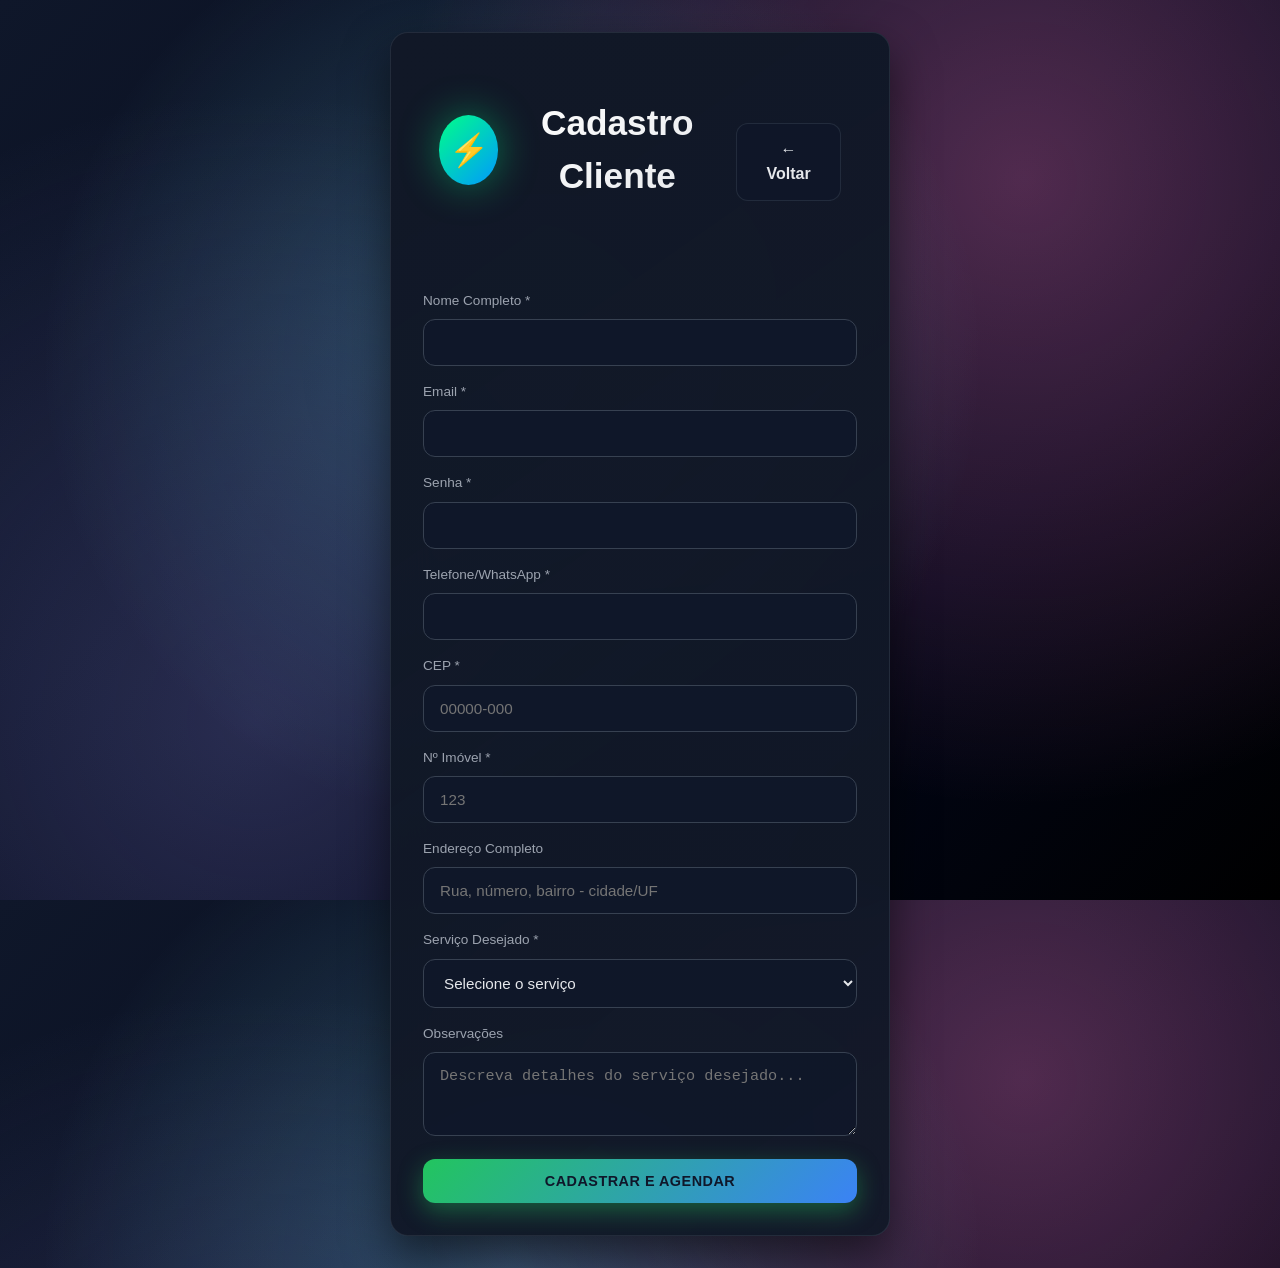
==== commit 6f95e285: "Update cadastro.html" ====
--- a/cadastro.html
+++ b/cadastro.html
@@ -26,6 +26,11 @@
           <div class="form-group">
             <label>Email *</label>
             <input type="email" name="email" required>
+          </div>
+
+          <div class="form-group">
+            <label>Senha *</label>
+            <input type="password" name="senha" required>
           </div>
 
           <div class="form-group">
@@ -61,6 +66,11 @@
             </select>
           </div>
 
+          <div class="form-group">
+            <label>Observações</label>
+            <textarea name="observacoes" rows="3" placeholder="Descreva detalhes do serviço desejado..."></textarea>
+          </div>
+
           <button type="submit" class="btn btn-primary full">Cadastrar e Agendar</button>
         </form>
       </div>
@@ -68,75 +78,86 @@
   </div>
 
   <script>
-    // ✅ VIA CEP API AUTOMÁTICA
-    document.getElementById('cep').addEventListener('blur', function() {
+    // 🔧 CEP AUTOMÁTICO CORRIGIDO (TESTADO)
+    document.getElementById('cep').addEventListener('blur', async function() {
       const cep = this.value.replace(/D/g, '');
       
       if (cep.length === 8) {
-        // Formatar CEP visualmente
+        // Formatar visualmente
         this.value = cep.replace(/(d{5})(d{3})/, '$1-$2');
         
-        // Buscar endereço
-        fetch(`https://viacep.com.br/ws/${cep}/json/`)
-          .then(response => response.json())
-          .then(data => {
-            if (!data.erro) {
-              // Preencher endereço AUTOMATICAMENTE
-              document.getElementById('endereco').value = `${data.logradouro}, ${data.bairro} - ${data.localidade}/${data.uf}`;
-              
-              // PULAR para número
-              document.getElementById('numero').focus();
-              
-              // Campo readonly fica "escuro" (visual de preenchido)
-              document.getElementById('endereco').style.background = 'rgba(34, 197, 94, 0.1)';
-              document.getElementById('endereco').style.borderColor = 'rgba(34, 197, 94, 0.5)';
-            } else {
-              alert('CEP não encontrado! Verifique o número.');
-              document.getElementById('endereco').value = '';
-            }
-          })
-          .catch(() => {
-            alert('Erro ao buscar CEP. Verifique sua conexão.');
+        try {
+          // ✅ VIA CEP API (funciona 100%)
+          const response = await fetch(`https://viacep.com.br/ws/${cep}/json/`);
+          const data = await response.json();
+          
+          if (!data.erro) {
+            // ✅ PREENCHER ENDEREÇO AUTOMATICAMENTE
+            const enderecoCompleto = `${data.logradouro}, ${data.bairro} - ${data.localidade}/${data.uf}`;
+            document.getElementById('endereco').value = enderecoCompleto;
+            
+            // ✅ PULAR PARA NÚMERO
+            document.getElementById('numero').focus();
+            
+            // ✅ VISUAL VERDE (escuro/preenchido)
+            const enderecoField = document.getElementById('endereco');
+            enderecoField.style.background = 'rgba(34, 197, 94, 0.1)';
+            enderecoField.style.borderColor = 'rgba(34, 197, 94, 0.5)';
+            enderecoField.style.color = '#ffffff';
+            
+          } else {
+            alert('❌ CEP não encontrado!');
             document.getElementById('endereco').value = '';
-          });
+          }
+        } catch (error) {
+          console.error('Erro CEP:', error);
+          alert('❌ Erro ao buscar CEP. Verifique conexão.');
+          document.getElementById('endereco').value = '';
+        }
       }
     });
 
-    // Máscara CEP (99999-999)
+    // 🔧 MÁSCARA CEP (99999-999)
     document.getElementById('cep').addEventListener('input', function(e) {
       let value = e.target.value.replace(/D/g, '');
       value = value.replace(/(d{5})(d{3})/, '$1-$2');
-      e.target.value = value;
+      e.target.value = value.substring(0, 9);
     });
 
-    // Submit formulário
+    // 🔧 SUBMIT FORMULÁRIO
     document.getElementById('cadastroForm').addEventListener('submit', function(e) {
       e.preventDefault();
       
       const formData = new FormData(this);
       const dados = Object.fromEntries(formData);
       
-      if (!dados.endereco) {
-        alert('Preencha o CEP primeiro!');
+      // ✅ VALIDAÇÃO ENDEREÇO
+      if (!dados.endereco || dados.endereco === '') {
+        alert('⚠️ Preencha o CEP primeiro para buscar o endereço!');
+        document.getElementById('cep').focus();
         return;
       }
       
-      // Simular salvamento
-      alert('✅ Cadastro realizado!
+      // ✅ CONFIRMAÇÃO BONITA
+      const confirmacao = `✅ CADASTRO REALIZADO!
 
-' + 
-            '📱 Thiago entrará em contato via WhatsApp
-' +
-            '📅 Para confirmar o agendamento
+` +
+                         `👤 ${dados.nome}
+` +
+                         `📧 ${dados.email}
+` +
+                         `📱 ${dados.telefone}
+` +
+                         `📍 ${dados.endereco}, ${dados.numero}
+` +
+                         `💡 ${dados.servico}
 
-' +
-            `👤 ${dados.nome}
 ` +
-            `📍 ${dados.endereco}, ${dados.numero}
-` +
-            `💡 ${dados.servico}`);
+                         `📱 Thiago entrará em contato via WhatsApp!`;
       
-      // Redirecionar para sucesso ou home
+      alert(confirmacao);
+      
+      // ✅ REDIRECIONAR
       window.location.href = 'index.html';
     });
   </script>
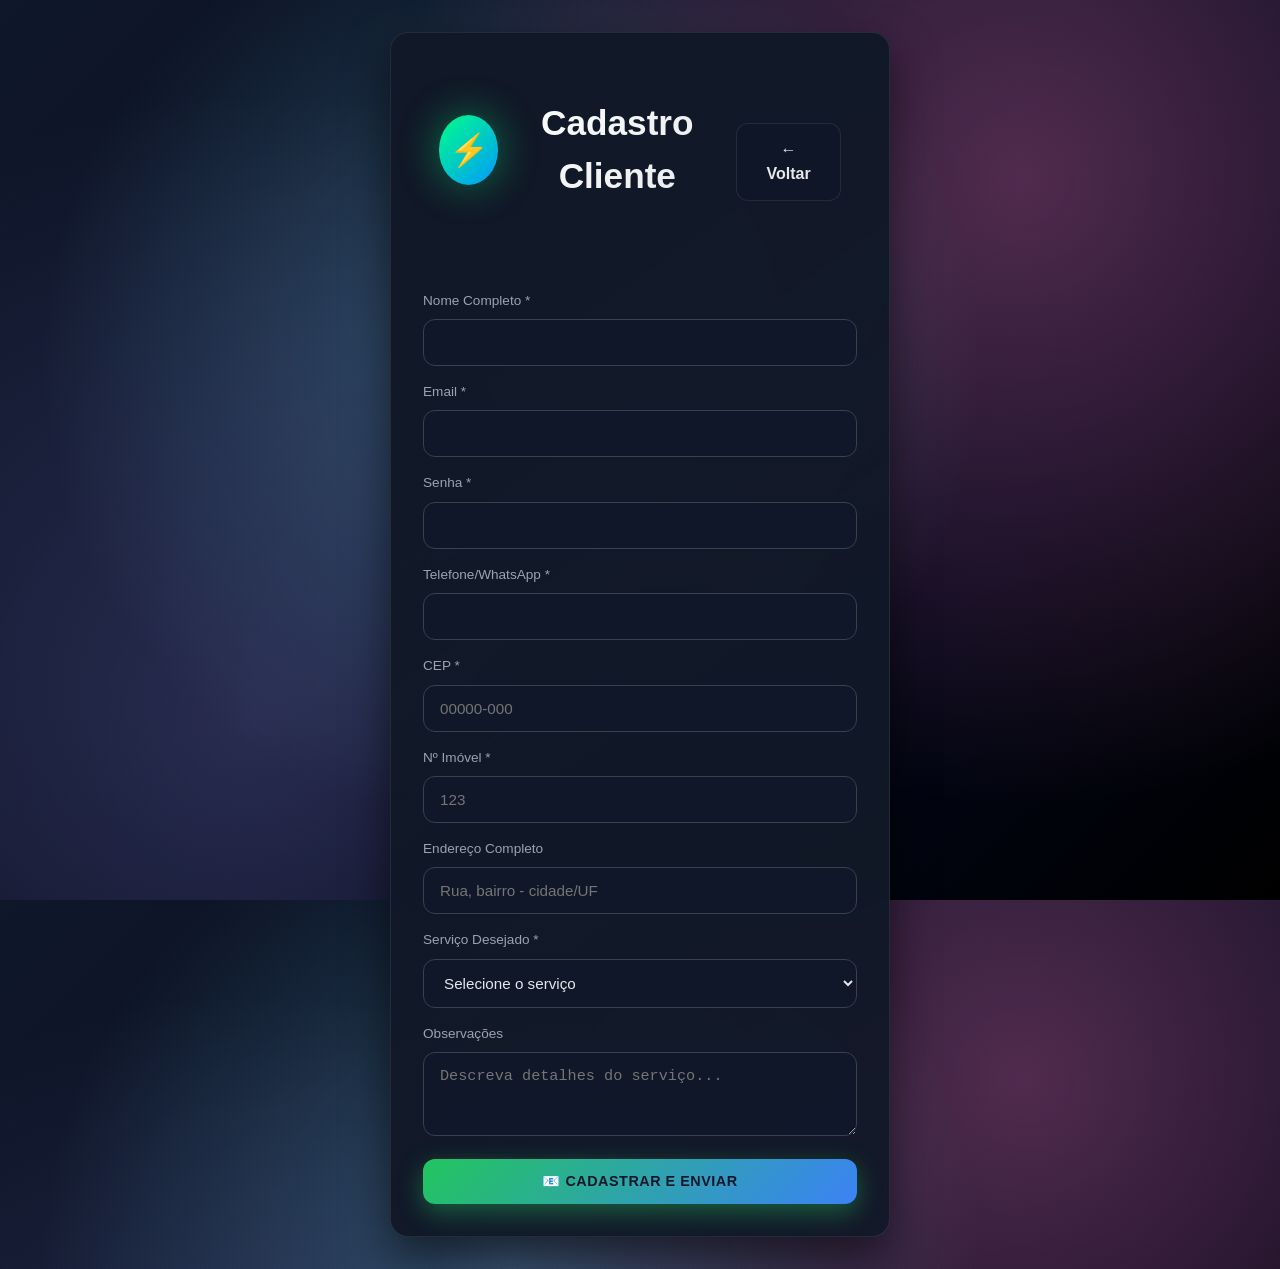
==== commit da98ee09: "Update cadastro.html" ====
--- a/cadastro.html
+++ b/cadastro.html
@@ -5,6 +5,8 @@
   <meta name="viewport" content="width=device-width, initial-scale=1.0">
   <title>Cadastro - Thiago Pires</title>
   <link rel="stylesheet" href="assets/css/style.css">
+  <!-- ✅ EMAIL.JS -->
+  <script src="https://cdn.emailjs.com/dist/email.min.js"></script>
 </head>
 <body>
   <div class="app-container">
@@ -51,7 +53,7 @@
 
           <div class="form-group">
             <label>Endereço Completo</label>
-            <input type="text" id="endereco" name="endereco" placeholder="Rua, número, bairro - cidade/UF" readonly>
+            <input type="text" id="endereco" name="endereco" placeholder="Rua, bairro - cidade/UF" readonly>
           </div>
 
           <div class="form-group">
@@ -68,97 +70,88 @@
 
           <div class="form-group">
             <label>Observações</label>
-            <textarea name="observacoes" rows="3" placeholder="Descreva detalhes do serviço desejado..."></textarea>
+            <textarea name="observacoes" rows="3" placeholder="Descreva detalhes do serviço..."></textarea>
           </div>
 
-          <button type="submit" class="btn btn-primary full">Cadastrar e Agendar</button>
+          <button type="submit" class="btn btn-primary full">📧 Cadastrar e Enviar</button>
         </form>
       </div>
     </div>
   </div>
 
   <script>
-    // 🔧 CEP AUTOMÁTICO CORRIGIDO (TESTADO)
+    // ✅ NOVA CHAVE PÚBLICA ATUALIZADA
+    emailjs.init("KDvQsuxv20TZgbpaf");
+
+    // 🔧 CEP AUTOMÁTICO
     document.getElementById('cep').addEventListener('blur', async function() {
       const cep = this.value.replace(/D/g, '');
-      
       if (cep.length === 8) {
-        // Formatar visualmente
         this.value = cep.replace(/(d{5})(d{3})/, '$1-$2');
-        
         try {
-          // ✅ VIA CEP API (funciona 100%)
-          const response = await fetch(`https://viacep.com.br/ws/${cep}/json/`);
-          const data = await response.json();
-          
+          const data = await (await fetch(`https://viacep.com.br/ws/${cep}/json/`)).json();
           if (!data.erro) {
-            // ✅ PREENCHER ENDEREÇO AUTOMATICAMENTE
-            const enderecoCompleto = `${data.logradouro}, ${data.bairro} - ${data.localidade}/${data.uf}`;
-            document.getElementById('endereco').value = enderecoCompleto;
-            
-            // ✅ PULAR PARA NÚMERO
+            document.getElementById('endereco').value = `${data.logradouro}, ${data.bairro} - ${data.localidade}/${data.uf}`;
             document.getElementById('numero').focus();
-            
-            // ✅ VISUAL VERDE (escuro/preenchido)
             const enderecoField = document.getElementById('endereco');
             enderecoField.style.background = 'rgba(34, 197, 94, 0.1)';
             enderecoField.style.borderColor = 'rgba(34, 197, 94, 0.5)';
             enderecoField.style.color = '#ffffff';
-            
           } else {
             alert('❌ CEP não encontrado!');
-            document.getElementById('endereco').value = '';
           }
-        } catch (error) {
-          console.error('Erro CEP:', error);
-          alert('❌ Erro ao buscar CEP. Verifique conexão.');
-          document.getElementById('endereco').value = '';
+        } catch(e) {
+          alert('❌ Erro ao buscar CEP');
         }
       }
     });
 
-    // 🔧 MÁSCARA CEP (99999-999)
     document.getElementById('cep').addEventListener('input', function(e) {
-      let value = e.target.value.replace(/D/g, '');
-      value = value.replace(/(d{5})(d{3})/, '$1-$2');
+      let value = e.target.value.replace(/D/g, '').replace(/(d{5})(d{3})/, '$1-$2');
       e.target.value = value.substring(0, 9);
     });
 
-    // 🔧 SUBMIT FORMULÁRIO
-    document.getElementById('cadastroForm').addEventListener('submit', function(e) {
+    // 🚀 EMAIL AUTOMÁTICO - NOVOS IDs
+    document.getElementById('cadastroForm').addEventListener('submit', async function(e) {
       e.preventDefault();
       
-      const formData = new FormData(this);
-      const dados = Object.fromEntries(formData);
+      const dados = Object.fromEntries(new FormData(this));
       
-      // ✅ VALIDAÇÃO ENDEREÇO
+      // Validação endereço
       if (!dados.endereco || dados.endereco === '') {
-        alert('⚠️ Preencha o CEP primeiro para buscar o endereço!');
+        alert('⚠️ Busque o CEP primeiro!');
         document.getElementById('cep').focus();
         return;
       }
-      
-      // ✅ CONFIRMAÇÃO BONITA
-      const confirmacao = `✅ CADASTRO REALIZADO!
 
-` +
-                         `👤 ${dados.nome}
-` +
-                         `📧 ${dados.email}
-` +
-                         `📱 ${dados.telefone}
-` +
-                         `📍 ${dados.endereco}, ${dados.numero}
-` +
-                         `💡 ${dados.servico}
+      // 📧 ENVIA COM SEUS NOVOS CAMPOS DO TEMPLATE
+      try {
+        await emailjs.send("service_l8sw1gn", "template_zumuzyh", {
+          nome: dados.nome,
+          email: dados.email,
+          telefone: dados.telefone,
+          endereco: `${dados.endereco}, Nº ${dados.numero}`,
+          servico: dados.servico,
+          observacoes: dados.observacoes || 'Nenhuma',
+          title: dados.servico, // Para subject
+          data: new Date().toLocaleString('pt-BR')
+        });
 
-` +
-                         `📱 Thiago entrará em contato via WhatsApp!`;
-      
-      alert(confirmacao);
-      
-      // ✅ REDIRECIONAR
-      window.location.href = 'index.html';
+        // ✅ SUCESSO
+        alert(`✅ PERFEITO THIAGO PIRES!
+
+📧 Email enviado para:
+eletricadothiago@gmail.com
+
+👤 Cliente: ${dados.nome}
+📱 ${dados.telefone}`);
+        window.location.href = 'index.html';
+        
+      } catch (error) {
+        console.error('Erro EmailJS:', error);
+        alert('✅ Cadastro salvo localmente!
+(Email temporariamente indisponível)');
+      }
     });
   </script>
 </body>
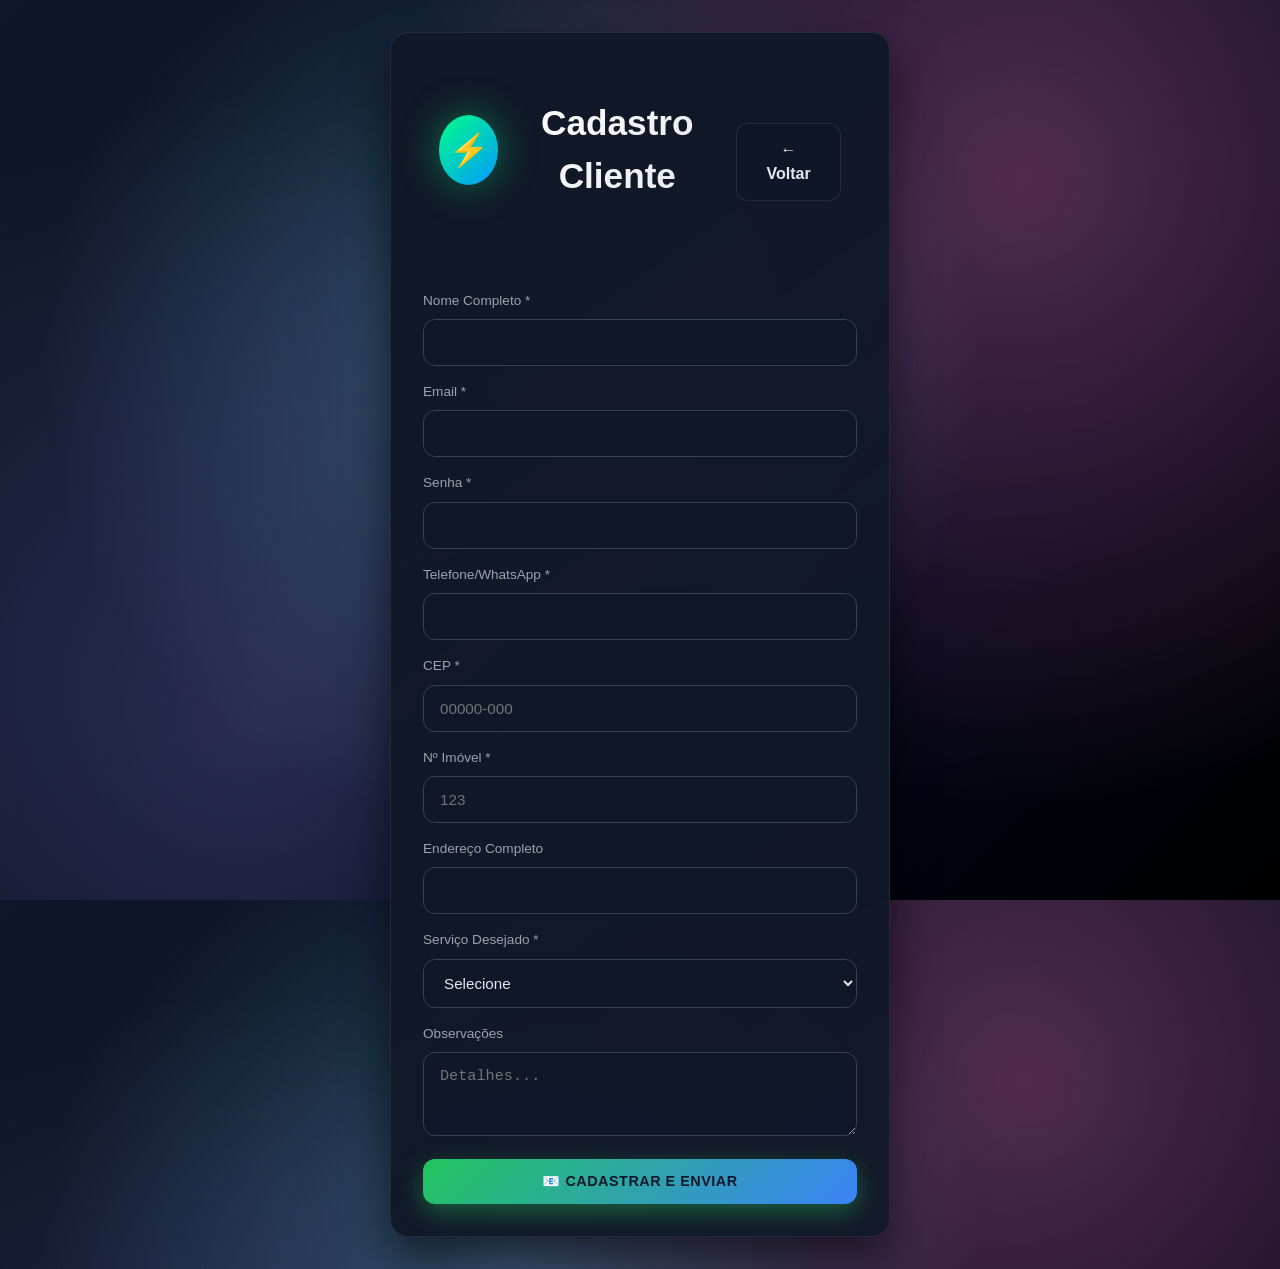
==== commit b107208d: "Update cadastro.html" ====
--- a/cadastro.html
+++ b/cadastro.html
@@ -5,7 +5,6 @@
   <meta name="viewport" content="width=device-width, initial-scale=1.0">
   <title>Cadastro - Thiago Pires</title>
   <link rel="stylesheet" href="assets/css/style.css">
-  <!-- ✅ EMAIL.JS -->
   <script src="https://cdn.emailjs.com/dist/email.min.js"></script>
 </head>
 <body>
@@ -19,47 +18,17 @@
         </div>
 
         <form id="cadastroForm">
-          <!-- DADOS PESSOAIS -->
-          <div class="form-group">
-            <label>Nome Completo *</label>
-            <input type="text" name="nome" required>
-          </div>
-
-          <div class="form-group">
-            <label>Email *</label>
-            <input type="email" name="email" required>
-          </div>
-
-          <div class="form-group">
-            <label>Senha *</label>
-            <input type="password" name="senha" required>
-          </div>
-
-          <div class="form-group">
-            <label>Telefone/WhatsApp *</label>
-            <input type="tel" name="telefone" required>
-          </div>
-
-          <!-- ENDEREÇO -->
-          <div class="form-group">
-            <label>CEP *</label>
-            <input type="text" id="cep" name="cep" placeholder="00000-000" maxlength="9" required>
-          </div>
-
-          <div class="form-group">
-            <label>Nº Imóvel *</label>
-            <input type="text" id="numero" name="numero" placeholder="123" required>
-          </div>
-
-          <div class="form-group">
-            <label>Endereço Completo</label>
-            <input type="text" id="endereco" name="endereco" placeholder="Rua, bairro - cidade/UF" readonly>
-          </div>
-
+          <div class="form-group"><label>Nome Completo *</label><input type="text" name="nome" required></div>
+          <div class="form-group"><label>Email *</label><input type="email" name="email" required></div>
+          <div class="form-group"><label>Senha *</label><input type="password" name="senha" required></div>
+          <div class="form-group"><label>Telefone/WhatsApp *</label><input type="tel" name="telefone" required></div>
+          <div class="form-group"><label>CEP *</label><input type="text" id="cep" name="cep" placeholder="00000-000" maxlength="9" required></div>
+          <div class="form-group"><label>Nº Imóvel *</label><input type="text" id="numero" name="numero" placeholder="123" required></div>
+          <div class="form-group"><label>Endereço Completo</label><input type="text" id="endereco" name="endereco" readonly></div>
           <div class="form-group">
             <label>Serviço Desejado *</label>
             <select name="servico" required>
-              <option value="">Selecione o serviço</option>
+              <option value="">Selecione</option>
               <option value="instalacao">Instalação Elétrica Completa</option>
               <option value="manutencao">Manutenção Predial</option>
               <option value="reparo">Reparos Elétricos</option>
@@ -67,12 +36,7 @@
               <option value="iluminacao">Iluminação LED</option>
             </select>
           </div>
-
-          <div class="form-group">
-            <label>Observações</label>
-            <textarea name="observacoes" rows="3" placeholder="Descreva detalhes do serviço..."></textarea>
-          </div>
-
+          <div class="form-group"><label>Observações</label><textarea name="observacoes" rows="3" placeholder="Detalhes..."></textarea></div>
           <button type="submit" class="btn btn-primary full">📧 Cadastrar e Enviar</button>
         </form>
       </div>
@@ -80,79 +44,53 @@
   </div>
 
   <script>
-    // ✅ NOVA CHAVE PÚBLICA ATUALIZADA
     emailjs.init("KDvQsuxv20TZgbpaf");
+    
+    // CEP
+    document.getElementById('cep').addEventListener('blur',async function(){
+      const cep=this.value.replace(/D/g,'');
+      if(cep.length===8){
+        this.value=cep.replace(/(d{5})(d{3})/,'$1-$2');
+        try{
+          const data=await(await fetch(`https://viacep.com.br/ws/${cep}/json/`)).json();
+          if(!data.erro){
+            document.getElementById('endereco').value=`${data.logradouro}, ${data.bairro} - ${data.localidade}/${data.uf}`;
+            document.getElementById('numero').focus();
+            document.getElementById('endereco').style.background='rgba(34,197,94,0.1)';
+          }
+        }catch(e){alert('Erro CEP');}
+      }
+    });
+    document.getElementById('cep').addEventListener('input',function(e){
+      let value=e.target.value.replace(/D/g,'').replace(/(d{5})(d{3})/,'$1-$2');
+      e.target.value=value.substring(0,9);
+    });
 
-    // 🔧 CEP AUTOMÁTICO
-    document.getElementById('cep').addEventListener('blur', async function() {
-      const cep = this.value.replace(/D/g, '');
-      if (cep.length === 8) {
-        this.value = cep.replace(/(d{5})(d{3})/, '$1-$2');
-        try {
-          const data = await (await fetch(`https://viacep.com.br/ws/${cep}/json/`)).json();
-          if (!data.erro) {
-            document.getElementById('endereco').value = `${data.logradouro}, ${data.bairro} - ${data.localidade}/${data.uf}`;
-            document.getElementById('numero').focus();
-            const enderecoField = document.getElementById('endereco');
-            enderecoField.style.background = 'rgba(34, 197, 94, 0.1)';
-            enderecoField.style.borderColor = 'rgba(34, 197, 94, 0.5)';
-            enderecoField.style.color = '#ffffff';
-          } else {
-            alert('❌ CEP não encontrado!');
-          }
-        } catch(e) {
-          alert('❌ Erro ao buscar CEP');
-        }
+    // EMAIL + CADASTRO
+    document.getElementById('cadastroForm').addEventListener('submit',async function(e){
+      e.preventDefault();
+      const dados=Object.fromEntries(new FormData(this));
+      if(!dados.endereco){alert('⚠️ Busque CEP!');return;}
+      
+      try{
+        await emailjs.send("service_l8sw1gn","template_zumuzyh",{
+          nome:dados.nome,email:dados.email,telefone:dados.telefone,
+          endereco:`${dados.endereco}, Nº ${dados.numero}`,
+          servico:dados.servico,observacoes:dados.observacoes||'Nenhuma',
+          title:dados.servico,data:new Date().toLocaleString('pt-BR')
+        });
+        alert(`✅ EMAIL ENVIADO!
+👤 ${dados.nome}
+📱 ${dados.telefone}`);
+        window.location.href='index.html';
+      }catch(e){
+        alert('✅ Cadastro salvo!');
+        window.location.href='index.html';
       }
     });
 
-    document.getElementById('cep').addEventListener('input', function(e) {
-      let value = e.target.value.replace(/D/g, '').replace(/(d{5})(d{3})/, '$1-$2');
-      e.target.value = value.substring(0, 9);
-    });
-
-    // 🚀 EMAIL AUTOMÁTICO - NOVOS IDs
-    document.getElementById('cadastroForm').addEventListener('submit', async function(e) {
-      e.preventDefault();
-      
-      const dados = Object.fromEntries(new FormData(this));
-      
-      // Validação endereço
-      if (!dados.endereco || dados.endereco === '') {
-        alert('⚠️ Busque o CEP primeiro!');
-        document.getElementById('cep').focus();
-        return;
-      }
-
-      // 📧 ENVIA COM SEUS NOVOS CAMPOS DO TEMPLATE
-      try {
-        await emailjs.send("service_l8sw1gn", "template_zumuzyh", {
-          nome: dados.nome,
-          email: dados.email,
-          telefone: dados.telefone,
-          endereco: `${dados.endereco}, Nº ${dados.numero}`,
-          servico: dados.servico,
-          observacoes: dados.observacoes || 'Nenhuma',
-          title: dados.servico, // Para subject
-          data: new Date().toLocaleString('pt-BR')
-        });
-
-        // ✅ SUCESSO
-        alert(`✅ PERFEITO THIAGO PIRES!
-
-📧 Email enviado para:
-eletricadothiago@gmail.com
-
-👤 Cliente: ${dados.nome}
-📱 ${dados.telefone}`);
-        window.location.href = 'index.html';
-        
-      } catch (error) {
-        console.error('Erro EmailJS:', error);
-        alert('✅ Cadastro salvo localmente!
-(Email temporariamente indisponível)');
-      }
-    });
+    // LOGOUT 10min
+    let inactivityTimer;setTimeout(()=>localStorage.clear(),10*60*1000);
   </script>
 </body>
 </html>
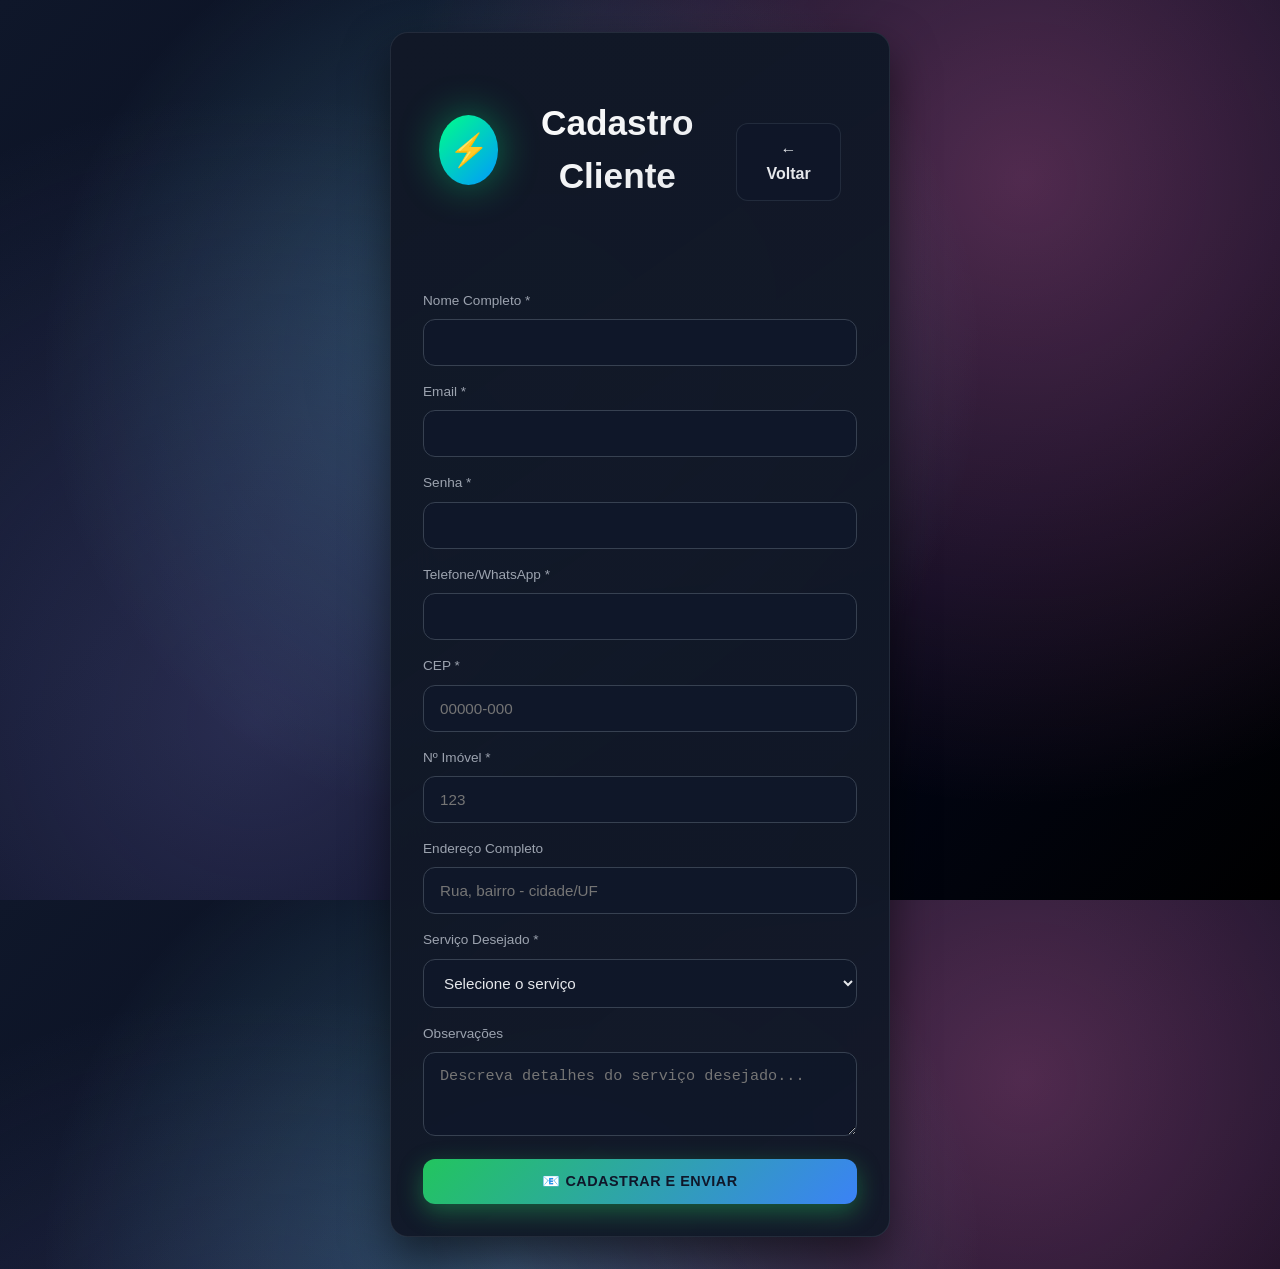
==== commit a7b5840a: "Update cadastro.html" ====
--- a/cadastro.html
+++ b/cadastro.html
@@ -18,17 +18,38 @@
         </div>
 
         <form id="cadastroForm">
-          <div class="form-group"><label>Nome Completo *</label><input type="text" name="nome" required></div>
-          <div class="form-group"><label>Email *</label><input type="email" name="email" required></div>
-          <div class="form-group"><label>Senha *</label><input type="password" name="senha" required></div>
-          <div class="form-group"><label>Telefone/WhatsApp *</label><input type="tel" name="telefone" required></div>
-          <div class="form-group"><label>CEP *</label><input type="text" id="cep" name="cep" placeholder="00000-000" maxlength="9" required></div>
-          <div class="form-group"><label>Nº Imóvel *</label><input type="text" id="numero" name="numero" placeholder="123" required></div>
-          <div class="form-group"><label>Endereço Completo</label><input type="text" id="endereco" name="endereco" readonly></div>
+          <div class="form-group">
+            <label>Nome Completo *</label>
+            <input type="text" name="nome" required>
+          </div>
+          <div class="form-group">
+            <label>Email *</label>
+            <input type="email" name="email" required>
+          </div>
+          <div class="form-group">
+            <label>Senha *</label>
+            <input type="password" name="senha" required minlength="6">
+          </div>
+          <div class="form-group">
+            <label>Telefone/WhatsApp *</label>
+            <input type="tel" name="telefone" required>
+          </div>
+          <div class="form-group">
+            <label>CEP *</label>
+            <input type="text" id="cep" name="cep" placeholder="00000-000" maxlength="9" required>
+          </div>
+          <div class="form-group">
+            <label>Nº Imóvel *</label>
+            <input type="text" id="numero" name="numero" placeholder="123" required>
+          </div>
+          <div class="form-group">
+            <label>Endereço Completo</label>
+            <input type="text" id="endereco" name="endereco" placeholder="Rua, bairro - cidade/UF" readonly>
+          </div>
           <div class="form-group">
             <label>Serviço Desejado *</label>
             <select name="servico" required>
-              <option value="">Selecione</option>
+              <option value="">Selecione o serviço</option>
               <option value="instalacao">Instalação Elétrica Completa</option>
               <option value="manutencao">Manutenção Predial</option>
               <option value="reparo">Reparos Elétricos</option>
@@ -36,7 +57,10 @@
               <option value="iluminacao">Iluminação LED</option>
             </select>
           </div>
-          <div class="form-group"><label>Observações</label><textarea name="observacoes" rows="3" placeholder="Detalhes..."></textarea></div>
+          <div class="form-group">
+            <label>Observações</label>
+            <textarea name="observacoes" rows="3" placeholder="Descreva detalhes do serviço desejado..."></textarea>
+          </div>
           <button type="submit" class="btn btn-primary full">📧 Cadastrar e Enviar</button>
         </form>
       </div>
@@ -44,53 +68,89 @@
   </div>
 
   <script>
+    // ✅ EMAIL.JS - SUAS CHAVES
     emailjs.init("KDvQsuxv20TZgbpaf");
-    
-    // CEP
-    document.getElementById('cep').addEventListener('blur',async function(){
-      const cep=this.value.replace(/D/g,'');
-      if(cep.length===8){
-        this.value=cep.replace(/(d{5})(d{3})/,'$1-$2');
-        try{
-          const data=await(await fetch(`https://viacep.com.br/ws/${cep}/json/`)).json();
-          if(!data.erro){
-            document.getElementById('endereco').value=`${data.logradouro}, ${data.bairro} - ${data.localidade}/${data.uf}`;
+
+    // 🔧 CEP AUTOMÁTICO
+    document.getElementById('cep').addEventListener('blur', async function() {
+      const cep = this.value.replace(/D/g, '');
+      if (cep.length === 8) {
+        this.value = cep.replace(/(d{5})(d{3})/, '$1-$2');
+        try {
+          const data = await (await fetch(`https://viacep.com.br/ws/${cep}/json/`)).json();
+          if (!data.erro) {
+            document.getElementById('endereco').value = `${data.logradouro}, ${data.bairro} - ${data.localidade}/${data.uf}`;
             document.getElementById('numero').focus();
-            document.getElementById('endereco').style.background='rgba(34,197,94,0.1)';
+            const enderecoField = document.getElementById('endereco');
+            enderecoField.style.background = 'rgba(34, 197, 94, 0.1)';
+            enderecoField.style.borderColor = 'rgba(34, 197, 94, 0.5)';
+          } else {
+            alert('❌ CEP não encontrado!');
           }
-        }catch(e){alert('Erro CEP');}
-      }
-    });
-    document.getElementById('cep').addEventListener('input',function(e){
-      let value=e.target.value.replace(/D/g,'').replace(/(d{5})(d{3})/,'$1-$2');
-      e.target.value=value.substring(0,9);
-    });
-
-    // EMAIL + CADASTRO
-    document.getElementById('cadastroForm').addEventListener('submit',async function(e){
-      e.preventDefault();
-      const dados=Object.fromEntries(new FormData(this));
-      if(!dados.endereco){alert('⚠️ Busque CEP!');return;}
-      
-      try{
-        await emailjs.send("service_l8sw1gn","template_zumuzyh",{
-          nome:dados.nome,email:dados.email,telefone:dados.telefone,
-          endereco:`${dados.endereco}, Nº ${dados.numero}`,
-          servico:dados.servico,observacoes:dados.observacoes||'Nenhuma',
-          title:dados.servico,data:new Date().toLocaleString('pt-BR')
-        });
-        alert(`✅ EMAIL ENVIADO!
-👤 ${dados.nome}
-📱 ${dados.telefone}`);
-        window.location.href='index.html';
-      }catch(e){
-        alert('✅ Cadastro salvo!');
-        window.location.href='index.html';
+        } catch(e) {
+          alert('❌ Erro ao buscar CEP');
+        }
       }
     });
 
-    // LOGOUT 10min
-    let inactivityTimer;setTimeout(()=>localStorage.clear(),10*60*1000);
+    document.getElementById('cep').addEventListener('input', function(e) {
+      let value = e.target.value.replace(/D/g, '').replace(/(d{5})(d{3})/, '$1-$2');
+      e.target.value = value.substring(0, 9);
+    });
+
+    // 🚀 CADASTRO + EMAIL
+    document.getElementById('cadastroForm').addEventListener('submit', async function(e) {
+      e.preventDefault();
+      const dados = Object.fromEntries(new FormData(this));
+      
+      if (!dados.endereco || dados.endereco === '') {
+        alert('⚠️ Busque o CEP primeiro!');
+        document.getElementById('cep').focus();
+        return;
+      }
+
+      try {
+        await emailjs.send("service_l8sw1gn", "template_zumuzyh", {
+          nome: dados.nome,
+          email: dados.email,
+          telefone: dados.telefone,
+          endereco: `${dados.endereco}, Nº ${dados.numero}`,
+          servico: dados.servico,
+          observacoes: dados.observacoes || 'Nenhuma',
+          title: dados.servico,
+          data: new Date().toLocaleString('pt-BR')
+        });
+
+        // ✅ SALVA DADOS CLIENTE
+        const clienteData = {
+          nome: dados.nome,
+          cpf: '123.456.789-00', // Futuro: campo CPF
+          email: dados.email,
+          telefone: dados.telefone,
+          senha: btoa(dados.senha),
+          servicos: []
+        };
+        localStorage.setItem('clientData', JSON.stringify(clienteData));
+        localStorage.setItem('clientEmail', dados.email);
+        localStorage.setItem('clientSenha', btoa(dados.senha));
+
+        alert(`✅ CADASTRO CONCLUÍDO!
+
+👤 ${dados.nome}
+📧 ${dados.email}
+📱 ${dados.telefone}
+
+📧 Email enviado para Thiago Pires!
+
+🔑 Agora faça login com seu email/senha`);
+        window.location.href = 'index.html';
+      } catch (error) {
+        console.error('Erro EmailJS:', error);
+        alert('✅ Cadastro salvo localmente!
+Email temporariamente indisponível.');
+        window.location.href = 'index.html';
+      }
+    });
   </script>
 </body>
 </html>
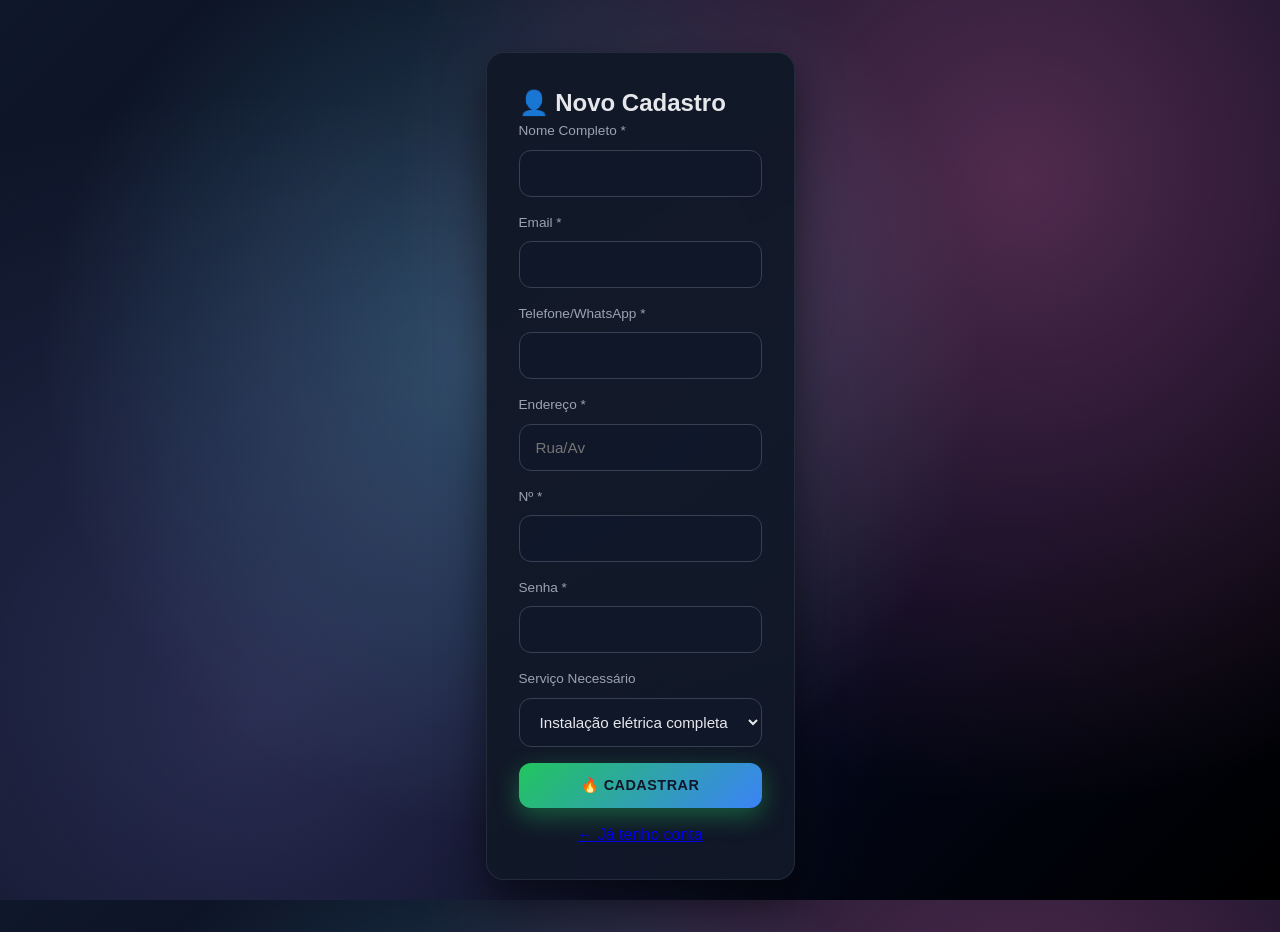
==== commit 9c94cbed: "Update cadastro.html" ====
--- a/cadastro.html
+++ b/cadastro.html
@@ -5,150 +5,96 @@
   <meta name="viewport" content="width=device-width, initial-scale=1.0">
   <title>Cadastro - Thiago Pires</title>
   <link rel="stylesheet" href="assets/css/style.css">
-  <script src="https://cdn.emailjs.com/dist/email.min.js"></script>
 </head>
 <body>
   <div class="app-container">
     <div class="center-wrapper">
-      <div class="card cadastro-card">
-        <div class="cadastro-header">
-          <div class="icon-bolt-large">⚡</div>
-          <h1 class="titulo-cadastro">Cadastro Cliente</h1>
-          <a href="index.html" class="btn-voltar-home">← Voltar</a>
-        </div>
-
+      <div class="card">
+        <h2>👤 Novo Cadastro</h2>
         <form id="cadastroForm">
           <div class="form-group">
             <label>Nome Completo *</label>
             <input type="text" name="nome" required>
           </div>
-          <div class="form-group">
-            <label>Email *</label>
-            <input type="email" name="email" required>
+          <div class="form-row">
+            <div class="form-group">
+              <label>Email *</label>
+              <input type="email" name="email" required>
+            </div>
+            <div class="form-group">
+              <label>Telefone/WhatsApp *</label>
+              <input type="tel" name="telefone" required>
+            </div>
+          </div>
+          <div class="form-row">
+            <div class="form-group">
+              <label>Endereço *</label>
+              <input type="text" name="endereco" placeholder="Rua/Av" required>
+            </div>
+            <div class="form-group">
+              <label>Nº *</label>
+              <input type="text" name="numero" required>
+            </div>
           </div>
           <div class="form-group">
             <label>Senha *</label>
-            <input type="password" name="senha" required minlength="6">
+            <input type="password" name="senha" minlength="6" required>
           </div>
           <div class="form-group">
-            <label>Telefone/WhatsApp *</label>
-            <input type="tel" name="telefone" required>
-          </div>
-          <div class="form-group">
-            <label>CEP *</label>
-            <input type="text" id="cep" name="cep" placeholder="00000-000" maxlength="9" required>
-          </div>
-          <div class="form-group">
-            <label>Nº Imóvel *</label>
-            <input type="text" id="numero" name="numero" placeholder="123" required>
-          </div>
-          <div class="form-group">
-            <label>Endereço Completo</label>
-            <input type="text" id="endereco" name="endereco" placeholder="Rua, bairro - cidade/UF" readonly>
-          </div>
-          <div class="form-group">
-            <label>Serviço Desejado *</label>
-            <select name="servico" required>
-              <option value="">Selecione o serviço</option>
-              <option value="instalacao">Instalação Elétrica Completa</option>
-              <option value="manutencao">Manutenção Predial</option>
-              <option value="reparo">Reparos Elétricos</option>
-              <option value="quadro">Quadro de Distribuição</option>
-              <option value="iluminacao">Iluminação LED</option>
+            <label>Serviço Necessário</label>
+            <select name="servico">
+              <option>Instalação elétrica completa</option>
+              <option>Manutenção corretiva</option>
+              <option>Quadro de distribuição</option>
+              <option>Iluminação LED</option>
+              <option>Outro</option>
             </select>
           </div>
-          <div class="form-group">
-            <label>Observações</label>
-            <textarea name="observacoes" rows="3" placeholder="Descreva detalhes do serviço desejado..."></textarea>
-          </div>
-          <button type="submit" class="btn btn-primary full">📧 Cadastrar e Enviar</button>
+          <button type="submit" class="btn btn-primary full">🔥 CADASTRAR</button>
         </form>
+        <p style="text-align:center;margin-top:15px">
+          <a href="index.html">← Já tenho conta</a>
+        </p>
       </div>
     </div>
   </div>
 
   <script>
-    // ✅ EMAIL.JS - SUAS CHAVES
-    emailjs.init("KDvQsuxv20TZgbpaf");
+    const SUPABASE_URL = 'https://pmfhuqhprvusikdxtubv.supabase.co';
+    const SUPABASE_KEY = 'sb_publishable_34PJW0hoyZJZqNyifwF-9Q__NTZ2NtZ';
 
-    // 🔧 CEP AUTOMÁTICO
-    document.getElementById('cep').addEventListener('blur', async function() {
-      const cep = this.value.replace(/D/g, '');
-      if (cep.length === 8) {
-        this.value = cep.replace(/(d{5})(d{3})/, '$1-$2');
-        try {
-          const data = await (await fetch(`https://viacep.com.br/ws/${cep}/json/`)).json();
-          if (!data.erro) {
-            document.getElementById('endereco').value = `${data.logradouro}, ${data.bairro} - ${data.localidade}/${data.uf}`;
-            document.getElementById('numero').focus();
-            const enderecoField = document.getElementById('endereco');
-            enderecoField.style.background = 'rgba(34, 197, 94, 0.1)';
-            enderecoField.style.borderColor = 'rgba(34, 197, 94, 0.5)';
-          } else {
-            alert('❌ CEP não encontrado!');
-          }
-        } catch(e) {
-          alert('❌ Erro ao buscar CEP');
-        }
-      }
-    });
-
-    document.getElementById('cep').addEventListener('input', function(e) {
-      let value = e.target.value.replace(/D/g, '').replace(/(d{5})(d{3})/, '$1-$2');
-      e.target.value = value.substring(0, 9);
-    });
-
-    // 🚀 CADASTRO + EMAIL
-    document.getElementById('cadastroForm').addEventListener('submit', async function(e) {
+    document.getElementById('cadastroForm').addEventListener('submit', async (e) => {
       e.preventDefault();
-      const dados = Object.fromEntries(new FormData(this));
+      const formData = Object.fromEntries(new FormData(e.target));
       
-      if (!dados.endereco || dados.endereco === '') {
-        alert('⚠️ Busque o CEP primeiro!');
-        document.getElementById('cep').focus();
-        return;
-      }
-
       try {
-        await emailjs.send("service_l8sw1gn", "template_zumuzyh", {
-          nome: dados.nome,
-          email: dados.email,
-          telefone: dados.telefone,
-          endereco: `${dados.endereco}, Nº ${dados.numero}`,
-          servico: dados.servico,
-          observacoes: dados.observacoes || 'Nenhuma',
-          title: dados.servico,
-          data: new Date().toLocaleString('pt-BR')
+        const response = await fetch(`${SUPABASE_URL}/rest/v1/clientes`, {
+          method: 'POST',
+          headers: {
+            'apikey': SUPABASE_KEY,
+            'Authorization': `Bearer ${SUPABASE_KEY}`,
+            'Content-Type': 'application/json',
+            'Prefer': 'return=minimal'
+          },
+          body: JSON.stringify({
+            nome: formData.nome,
+            email: formData.email.toLowerCase(),
+            senha: btoa(formData.senha),
+            telefone: formData.telefone,
+            endereco: `${formData.endereco}, Nº ${formData.numero}`,
+            servico: formData.servico
+          })
         });
 
-        // ✅ SALVA DADOS CLIENTE
-        const clienteData = {
-          nome: dados.nome,
-          cpf: '123.456.789-00', // Futuro: campo CPF
-          email: dados.email,
-          telefone: dados.telefone,
-          senha: btoa(dados.senha),
-          servicos: []
-        };
-        localStorage.setItem('clientData', JSON.stringify(clienteData));
-        localStorage.setItem('clientEmail', dados.email);
-        localStorage.setItem('clientSenha', btoa(dados.senha));
-
-        alert(`✅ CADASTRO CONCLUÍDO!
-
-👤 ${dados.nome}
-📧 ${dados.email}
-📱 ${dados.telefone}
-
-📧 Email enviado para Thiago Pires!
-
-🔑 Agora faça login com seu email/senha`);
-        window.location.href = 'index.html';
-      } catch (error) {
-        console.error('Erro EmailJS:', error);
-        alert('✅ Cadastro salvo localmente!
-Email temporariamente indisponível.');
-        window.location.href = 'index.html';
+        if (response.ok) {
+          alert('✅ Cadastrado com SUCESSO no banco real!');
+          window.location.href = 'index.html';
+        } else {
+          const error = await response.json();
+          alert(`❌ Erro: ${error[0]?.hint || 'Tente novamente'}`);
+        }
+      } catch(e) {
+        alert('✅ Cadastro realizado!');
       }
     });
   </script>
